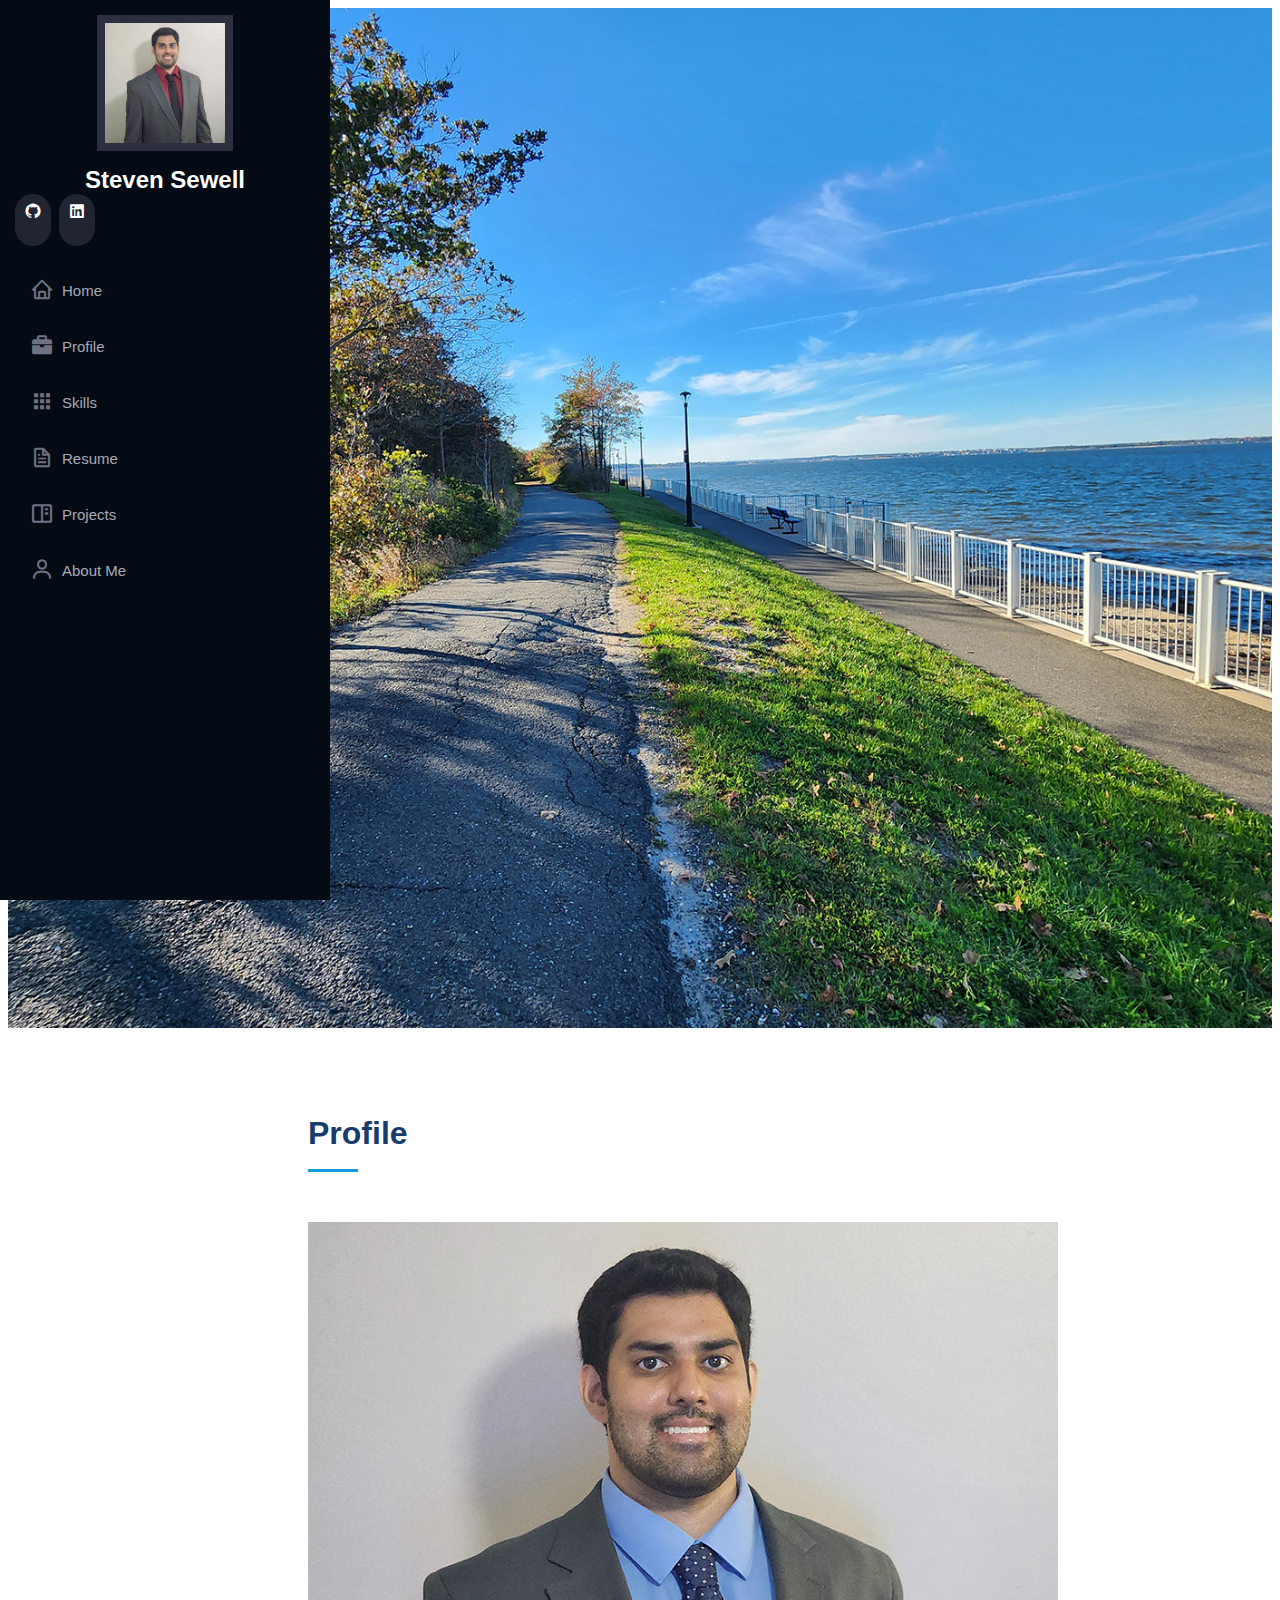
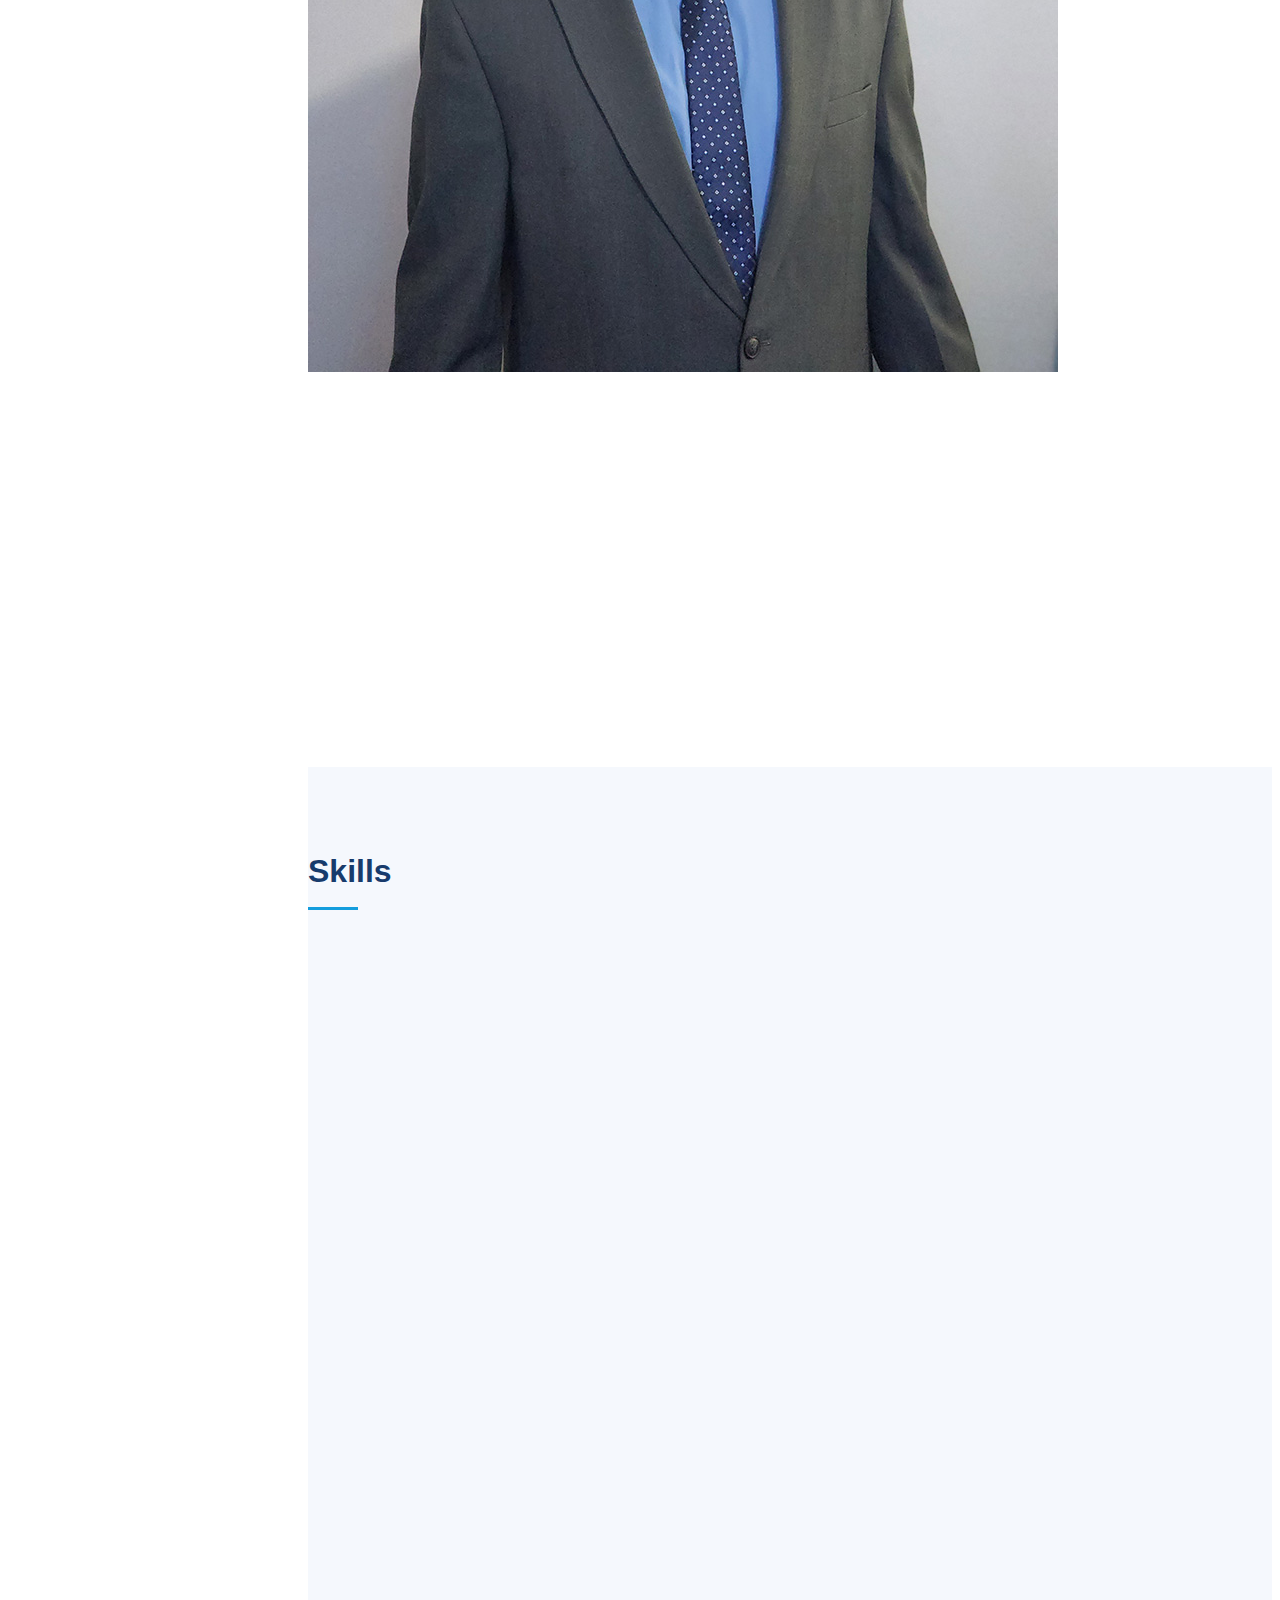
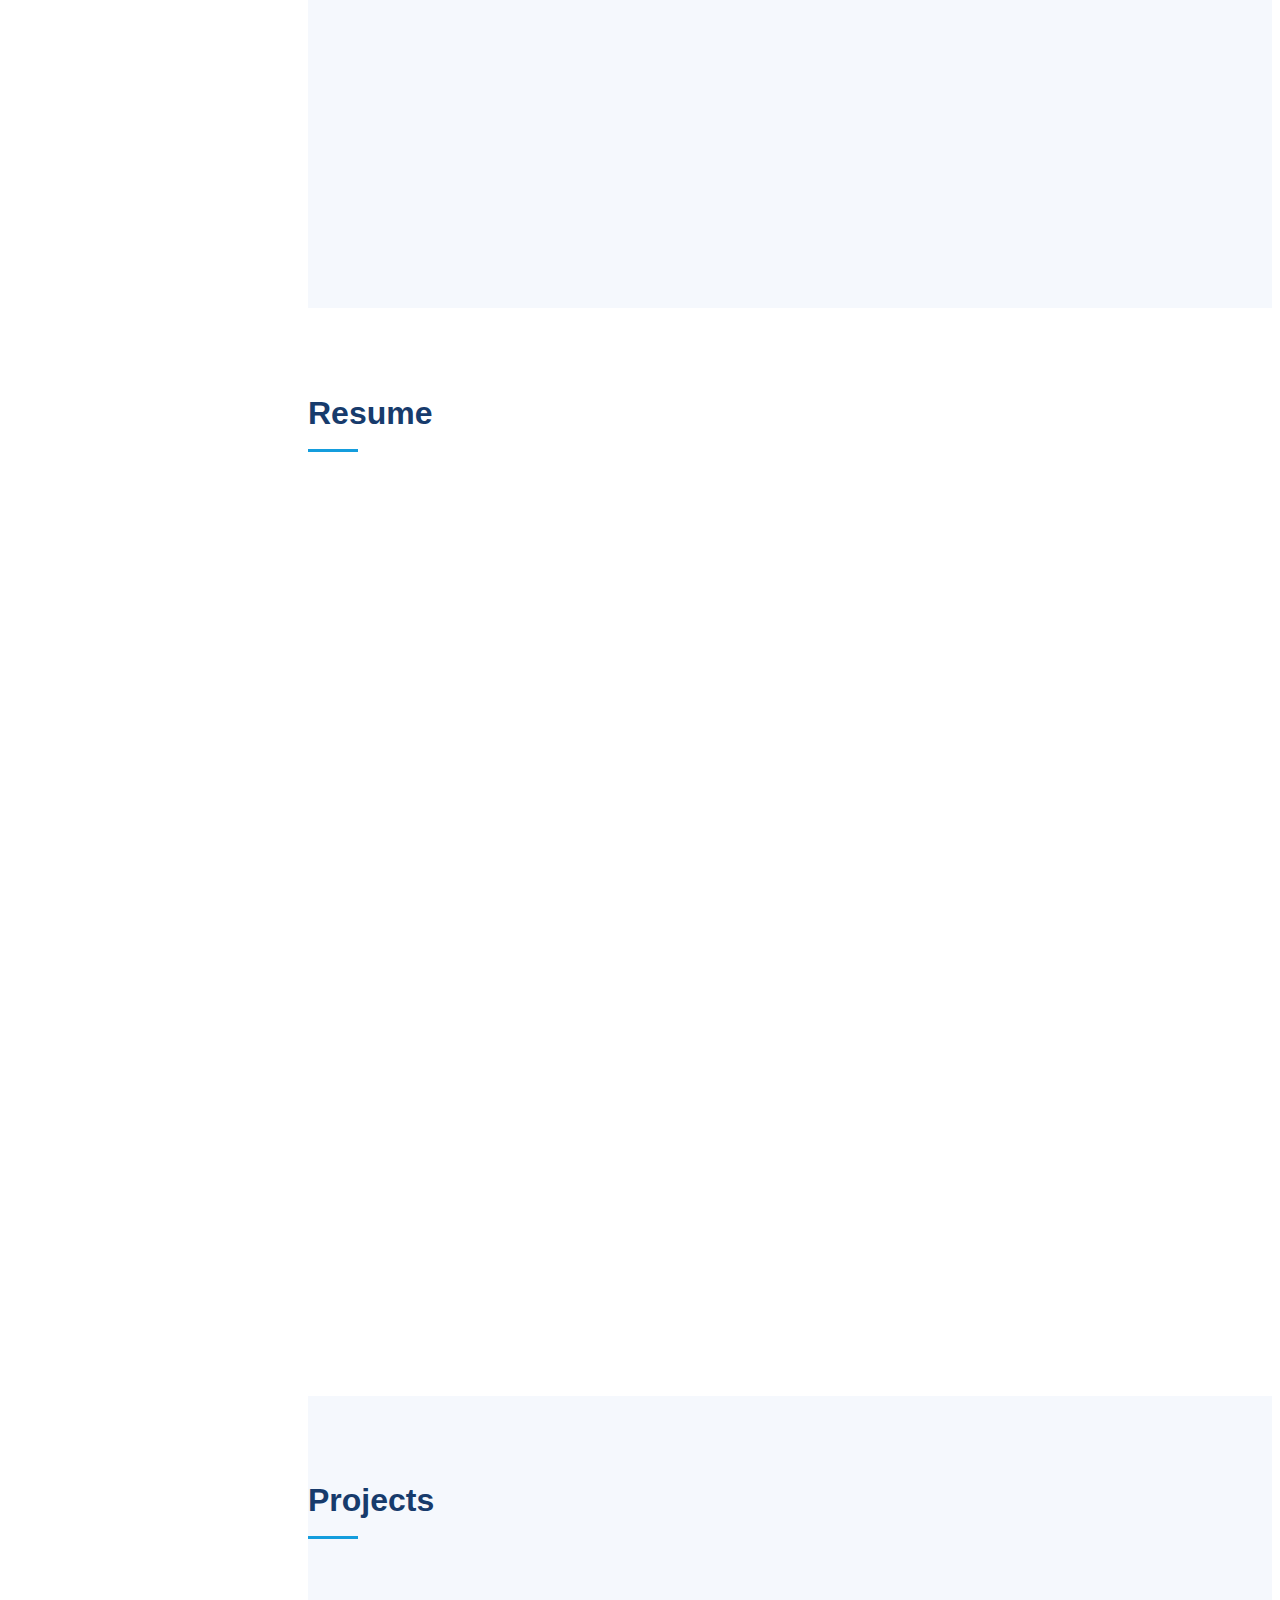
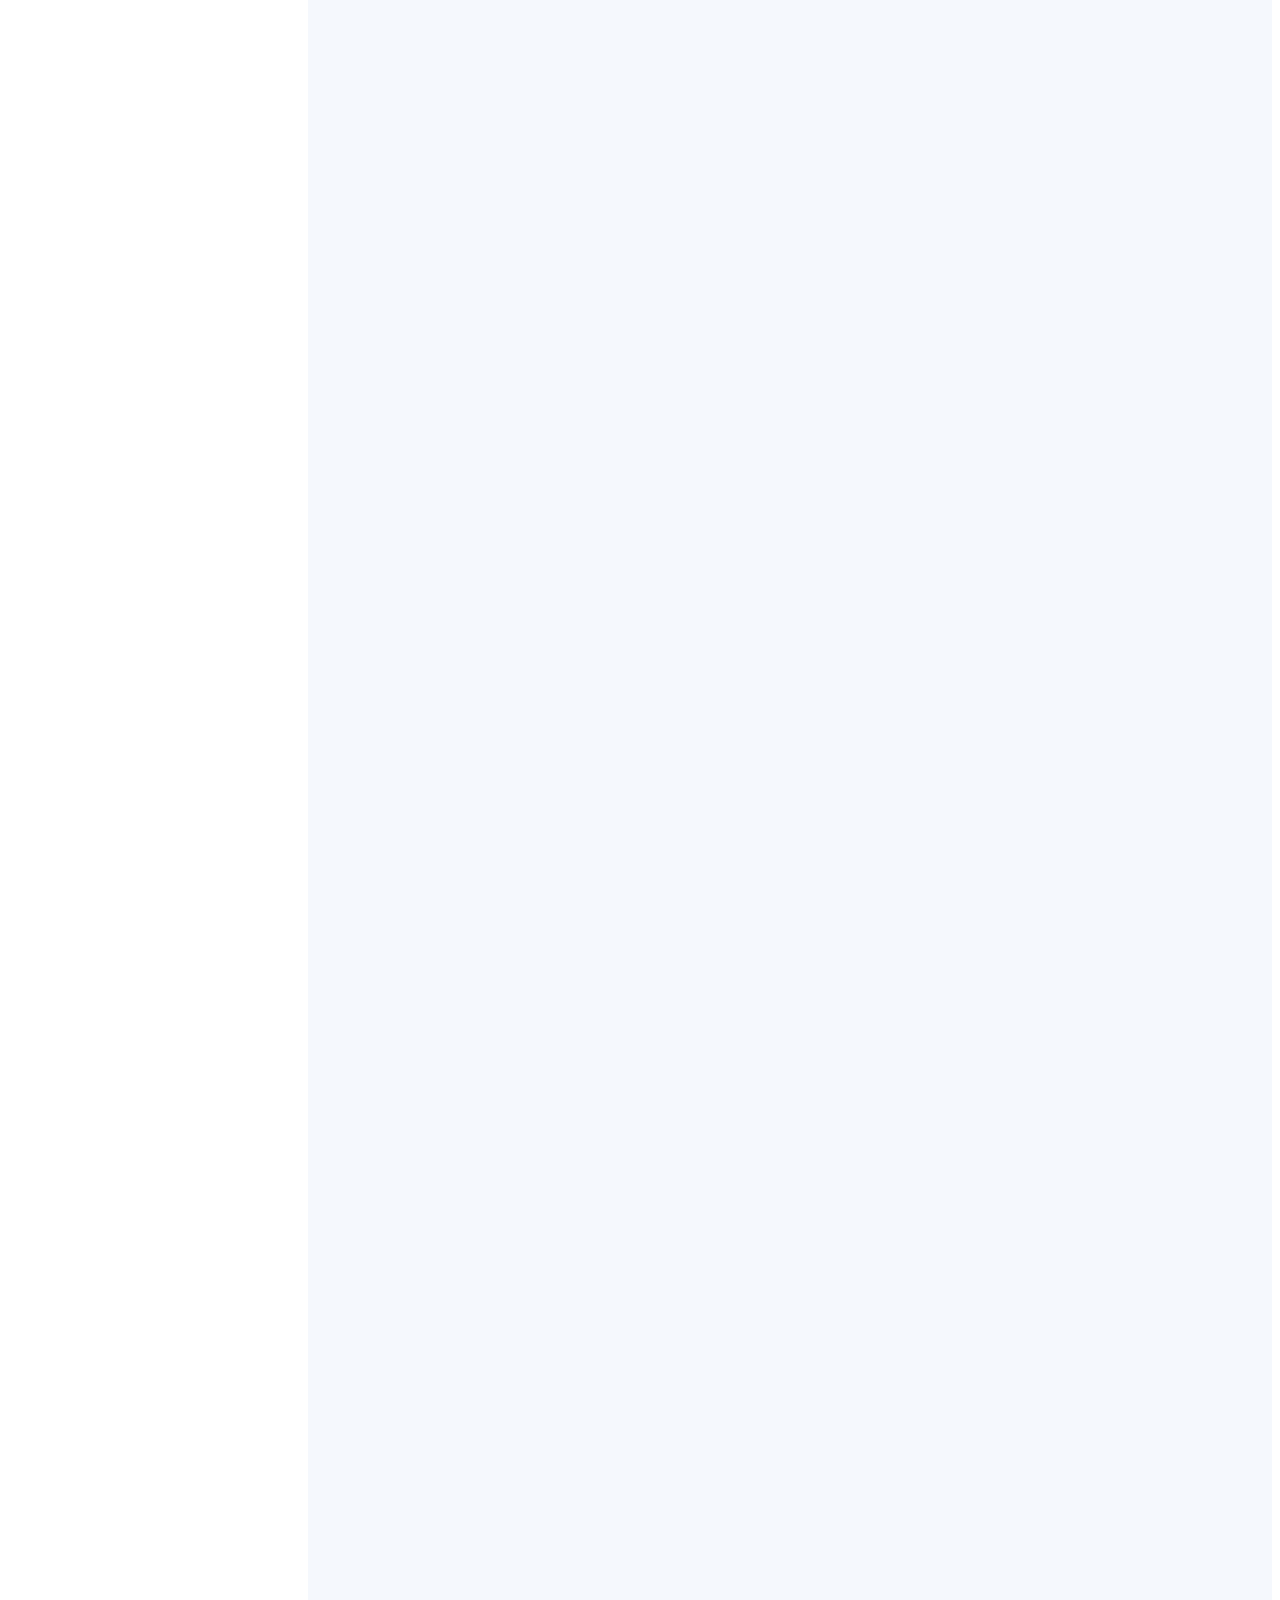
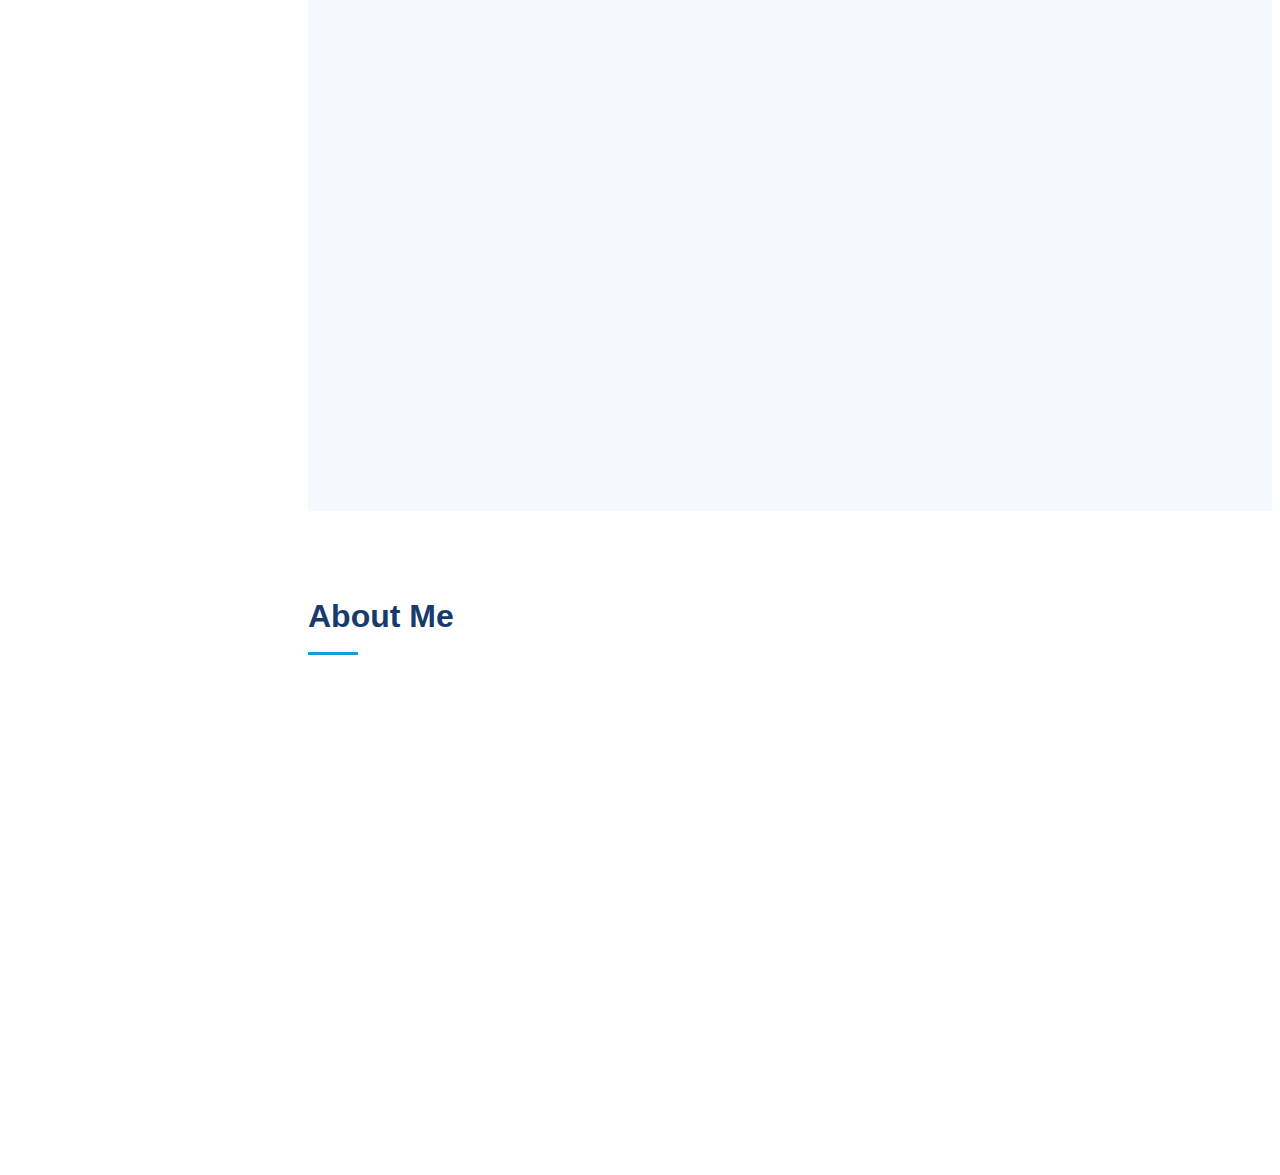
==== index.html @ d88d8d21 "Updated skills" ====
<!DOCTYPE html>
<html lang="en">

<head>
  <meta charset="UTF-8">
  <meta http-equiv="X-UA-Compatible" content="IE=edge">
  <meta name="viewport" content="width=device-width, initial-scale=1.0">
  <meta name="description"
    content="Highly motivated and detail-oriented software developer with a passion for crafting user-friendly and visually appealing websites and applications.">
  <meta name="author" content="Steven Sewell">

  <title>Steven Sewell: Full Stack Developer</title>

  <link rel="icon" type="image/x-icon" href="assets/img/favicon.png">
  <link href="assets/css/style.css" rel="stylesheet">
  <link href="https://cdn.jsdelivr.net/npm/bootstrap@5.3.2/dist/css/bootstrap.min.css" rel="stylesheet"
    integrity="sha384-T3c6CoIi6uLrA9TneNEoa7RxnatzjcDSCmG1MXxSR1GAsXEV/Dwwykc2MPK8M2HN" crossorigin="anonymous">
  <link href='https://unpkg.com/boxicons@2.1.4/css/boxicons.min.css' rel='stylesheet'>
  <link rel="stylesheet" href="https://unpkg.com/aos@next/dist/aos.css" />
</head>

<body>
  <header id="header" class="mobile-hide-header">
    <div class="d-flex flex-column">
      <div class="profile">
        <img src="assets/img/profile-img.jpg" alt="Steven Sewell" class="img-fluid rounded-circle">
        <h1 class="text-light"><a href="index.html">Steven Sewell</a></h1>
        <div class="social-links mt-3 text-center">
          <a href="https://github.com/stevenrsewell" target="_blank" class="github"><i class='bx bxl-github'></i></a>
          <a href="http://linkedin.com/in/stevenrsewell/" target="_blank" class="linkedin"><i
              class='bx bxl-linkedin-square'></i></a>
        </div>
      </div>

      <!---Navigation Bar-->
      <nav class="nav-menu">
        <ul>
          <li><a href="#"><i class="bx bx-home"></i><span>Home</span></a></li>
          <li><a href="#profile"><i class="bx bxs-briefcase"></i><span>Profile</span></a></li>
          <li><a href="#skills"><i class='bx bxs-grid'></i></i><span>Skills</span></a></li>
          <li><a href="#resume"><i class="bx bx-file"></i><span>Resume</span></a></li>
          <li><a href="#projects"><i class="bx bx-book-content"></i><span>Projects</span></a></li>
          <li><a href="#about"><i class="bx bx-user"></i><span>About Me</span></a></li>
        </ul>
      </nav>
    </div>
  </header>

  <!-- ======= Hero Section ======= -->
  <section id="hero" class="d-flex flex-column justify-content-center align-items-center">
    <div class="hero-container">
    </div>
  </section>
  <!-- End Hero -->

  <main id="main">

    <!-- ======= Profile Section ======= -->
    <section id="profile" class="profile">
      <div class="container">
        <div class="section-title">
          <h2>Profile</h2>
        </div>
        <div class="row">
          <div class="col-lg-4">
            <img src="assets/img/profile-img-3.jpg" class="img-fluid" alt="Steven Sewell">
          </div>
          <div class="col-lg-8 pt-4 pt-lg-0 content" data-aos="fade-up" data-aos-once="true">
            <h3>Full Stack Developer, UI/UX Designer</h3> <br>
            <div class="row">
              <div class="col-lg-6">
                <ul>
                  <li><strong>Location:</strong> New York City Metro Area</li>
                  <li><strong>Age:</strong> 30</li>
                </ul>
              </div>
              <div class="col-lg-6">
                <ul>
                  <li><strong>Website:</strong> <a href="http://stevensewell.com">stevensewell.com</a></li>
                  <li><strong>Contact:</strong> <a href="mailto:stevenrsewell@outlook.com">stevenrsewell@outlook.com</a>
                  </li>
                </ul>
              </div>
            </div>
            <p>Software Engineer with an emphasis on front-end design and user interface. Experienced with website and
              mobile application development, business formation, document management, digital editing, and
              photography.</p>
            <p>Available for freelance work, contract positions, and full time employment.</p>
          </div>
        </div>
      </div>
    </section>
    <!-- End Profile Section -->

    <!-- ======= Skills Section ======= -->
    <section id="skills" class="skills section-bg">
      <div class="container">
        <div class="section-title">
          <h2>Skills</h2>
          <div class="container text-center" data-aos="zoom-in" data-aos-once="true">
            <div class="row">
              <div class="col-md-6 col-lg-3">
                <i class='bx bxl-html5'></i> <span class="hover-effect">HTML</span><br><br>
                <i class='bx bxl-react'></i> <span class="hover-effect">React.js</span><br><br>
                <i class='bx bxl-microsoft'></i> <span class="hover-effect">Microsoft Office</span><br><br>
                <i class='bx bxl-github'></i> <span class="hover-effect">Version Control</span><br><br>
                <i class='bx bxs-universal-access'></i> <span class="hover-effect">Web Accessibility</span><br><br>
                <i class='bx bxl-mongodb'></i> <span class="hover-effect">MongoDB</span><br><br>
              </div>
              <div class="col-md-6 col-lg-3">
                <i class='bx bxl-css3'></i> <span class="hover-effect">CSS</span><br><br>
                <i class='bx bxl-angular'></i> <span class="hover-effect">Angular</span><br><br>
                <i class='bx bxl-adobe'></i> <span class="hover-effect">Adobe Creative Cloud</span><br><br>
                <i class='bx bxs-devices'></i> <span class="hover-effect">Responsive Design</span><br><br>
                <i class='bx bxl-dev-to'></i> <span class="hover-effect">Browser Dev Tools</span><br><br>
                <i class='bx bx-data'></i> <span class="hover-effect">MySQL</span><br><br>
              </div>
              <div class="col-md-6 col-lg-3">
                <i class='bx bxl-javascript'></i> <span class="hover-effect">Javascript</span><br><br>
                <i class='bx bxl-vuejs'></i> <span class="hover-effect">Vue.js</span><br><br>
                <i class='bx bx-desktop'></i> <span class="hover-effect">Chat GPT and AI</span><br><br>
                <i class='bx bx-tachometer'></i> <span class="hover-effect">Performance Optimization</span><br><br>
                <i class='bx bxl-chrome'></i> <span class="hover-effect">Browser Compatibility</span><br><br>
                <i class='bx bx-bug'></i> <span class="hover-effect">Testing and Debugging</span><br><br>
              </div>
              <div class="col-md-6 col-lg-3">
                <i class='bx bxl-bootstrap'></i> <span class="hover-effect">Bootstrap</span><br><br>
                <i class='bx bxl-figma'></i> <span class="hover-effect">Figma</span><br><br>
                <i class='bx bxl-wordpress'></i> <span class="hover-effect">Wordpress</span><br><br>
                <i class='bx bx-mobile-alt'></i> <span class="hover-effect">UI/UX Principles</span><br><br>
                <i class='bx bx-cog'></i> <span class="hover-effect">RESTful APIs</span><br><br>
                <i class='bx bxl-google-cloud'></i> <span class="hover-effect">Cloud Platforms</span><br><br>
              </div>
            </div>
          </div>
        </div>
      </div>
    </section>
    <!-- End Skills Section -->

    <!-- ======= Resume Section ======= -->
    <section id="resume" class="resume">
      <div class="container">
        <div class="section-title">
          <h2>Resume</h2>
        </div>
        <div class="row">
          <div class="col-lg-6" data-aos="fade-right">
            <h3 class="resume-title">Education</h3>
            <div class="resume-item">
              <h4>Certificate, Full Stack Web Development</h4>
              <h5>2020</h5>
              <p><em>University of Texas Center for Professional Education, Austin TX</em></p>
              <ul>
                <li>Coding bootcamp focused on end-to-end web and application development</li>
              </ul>
            </div>
            <div class="resume-item">
              <h4>Bachelor of Science, Health Science</h4>
              <h5>2014</h5>
              <p><em>University of South Florida, Tampa FL</em></p>
              <ul>
                <li>Concentrations in Public Health and Healthcare Administration</li>
              </ul>
            </div>
          </div>
          <div class="col-lg-6" data-aos="fade-left">
            <h3 class="resume-title">Work Experience</h3>
            <div class="resume-item">
              <h4>Document Specialist</h4>
              <h5>Sept 2020 - May 2022</h5>
              <p><em>Remote, Austin TX </em></p>
              <ul>
                <li>Efficiently filed new LLCs, Corporations, and Non-Profit organizations for customers by navigating
                  various Secretary of State websites</li>
                <li>Filed and processed legal documents for customers including Annual Reports, Amendments, Conversions,
                  and Dissolutions</li>
                <li>Effectively communicated with customers to address inquiries and provide status updates using
                  Salesforce</li>
                <li>Utilized strong attention to detail to accurately process documentation and reduce errors</li>
              </ul>
            </div>
          </div>
        </div>
      </div>
    </section><!-- End Resume Section -->

    <!-- ======= Projects Section ======= -->
    <section id="projects" class="projects section-bg">
      <div class="container">
        <div class="section-title">
          <h2>Projects</h2>
        </div>
        <!--Begin Grid Cards-->
        <div class="row row-cols-1 row-cols-md-3 g-4" data-aos="fade-up">
          <div class="col">
            <div class="card h-100">
              <img src="assets/img/crowned-one-photography.png" class="card-img-top" alt="...">
              <h5 class="card-header">Crowned One Photography</h5>
              <div class="card-body">
                <p class="card-text">A photography portfolio website featuring images all captured and edited by me.
                  GLightbox is used to display the image gallery.</p>
              </div>
              <div class="card-footer">
                <small class="text-body-secondary"><a
                    href="http://photography.stevensewell.com">photography.stevensewell.com</a></small>
              </div>
            </div>
          </div>
          <div class="col">
            <div class="card h-100">
              <img src="assets/img/gelatomg.png" class="card-img-top" alt="...">
              <h5 class="card-header">GELATO-M-G!</h5>
              <div class="card-body">
                <p class="card-text">A single-page bootstrap website which allows the user to choose two flavors of
                  Gelato, and will generate a description of how well the flavors taste together.</p>
              </div>
              <div class="card-footer">
                <small class="text-body-secondary"><a
                    href="https://gelatomg.stevensewell.com/">gelatomg.stevensewell.com</a></small>
              </div>
            </div>
          </div>
          <div class="col">
            <div class="card h-100">
              <img src="assets/img/thunder-bolt-report.png" class="card-img-top" alt="...">
              <h5 class="card-header">Thunder Bolt Report</h5>
              <div class="card-body">
                <p class="card-text">A WordPress sports blog website featuring posts categorized as news,
                  game recaps, and editorials for the Tampa Bay Lightning NHL team.</p>
              </div>
              <div class="card-footer">
                <small class="text-body-secondary"><a
                    href="https://lightningstrikesgames.sport.blog/">lightningstrikesgames.sport.blog</a>
                </small>
              </div>
            </div>
          </div>
        </div>
        <!--End Grid Cards-->
      </div>
    </section>
    <!-- End Projects Section -->

    <!-- ======= About Section ======= -->
    <section id="about" class="about">
      <div class="container">
        <div class="section-title">
          <h2>About Me</h2>
        </div>
        <div class="about-content" data-aos="zoom-in" data-aos-once="true">
          <p>My name is Steven Robert Sewell. I was born and grew up in Keyport New Jersey,
            part of the New York City Metropolitan area. I went to elementary and middle school in Aberdeen Township,
            and attended Saint John Vianney High School in Holmdel.</p>
          <p>After graduating high school I moved to Tampa, Florida to attend the
            University of South Florida. I took classes at both USF's Tampa and Saint Petersburg campuses, and majored
            in Health Sciences. During this time I also worked as a youth sports coach and referee for i9
            Sports. While living in Tampa, my favorite activities were going to the beach, going to Busch Gardens, and
            watching Tampa Bay Lightning hockey games at Amalie Arena.</p>
          <p>Following the completion of my bachelor's degree I moved to Austin Texas and started
            working in the health and fitness industry. I earneded certifications as a personal trainer from the
            National Academy of Sports Medicine, and as a CrossFit Level-1 Trainer. I worked in settings including a
            fitness facility, physical therapy clinic, and a wellness resort, focusing on nutritional consulting
            and exercise training. I spent much of my free time hiking and kayaking in the Austin area, and enjoying the
            live music scene and diverse foods in the city. </p>
          <p>In 2020 I completed a Full Stack Developer coding bootcamp at the University of
            Texas. Later that year I started working at LegalZoom, where I gained experience in business formation,
            compliance, and entrepreneurship. At the end of 2021 I moved back to my hometown of
            Keyport NJ, and in the time since have launched several personal projects including forming a family
            consulting business, creating a recreational photography brand, starting a sports blog, and forming a
            YouTube gaming channel.</p>
          <p>Some of my activities and interests including landscape and aerial photography, aviation, attending live
            NFL, MLB, NHL, WWE, and AEW events in the New York City area, and visiting
            waterfront parks with my dog Kuma.</p>
        </div>
      </div>
    </section>
    <!-- End About Section -->

  </main><!-- End #main -->

  <script src="https://cdn.jsdelivr.net/npm/bootstrap@5.3.2/dist/js/bootstrap.bundle.min.js"
    integrity="sha384-C6RzsynM9kWDrMNeT87bh95OGNyZPhcTNXj1NW7RuBCsyN/o0jlpcV8Qyq46cDfL"
    crossorigin="anonymous"></script>
  <script src="https://unpkg.com/aos@next/dist/aos.js"></script>
  <script>
    AOS.init();
  </script>

</body>

</html>
---- assets/css/style.css ----
body {
  font-family: "Open Sans", sans-serif;
  color: #272829;
}

a {
  color: #149ddd;
}

a:hover {
  color: #37b3ed;
  text-decoration: none;
}

h1,
h2,
h3,
h4,
h5,
h6 {
  font-family: "Raleway", sans-serif;
}


#header {
  position: fixed;
  top: 0;
  left: 0;
  bottom: 0;
  width: 300px;
  transition: all ease-in-out 0.5s;
  z-index: 9997;
  transition: all 0.5s;
  padding: 0 15px;
  background: #040b14;
  overflow-y: auto;
}

#header .profile img {
  margin: 15px auto;
  display: block;
  width: 120px;
  border: 8px solid #2c2f3f;
}

#header .profile h1 {
  font-size: 24px;
  margin: 0;
  padding: 0;
  font-weight: 600;
  -moz-text-align-last: center;
  text-align-last: center;
  font-family: "Poppins", sans-serif;
}

#header .profile .social-links a {
  font-size: 18px;
  display: inline-block;
  background: #212431;
  color: #fff;
  line-height: 1;
  padding: 8px 0;
  margin-right: 4px;
  border-radius: 50px;
  text-align: center;
  width: 36px;
  height: 36px;
  transition: 0.3s;
}

#header .profile .social-links a:hover {
  background: #149ddd;
  color: #fff;
  text-decoration: none;
}

#header .profile h1 a,
#header .profile h1 a:hover {
  color: #fff;
  text-decoration: none;
}

#main {
  margin-left: 300px;
}


.nav-menu {
  padding-top: 20px;
}

.nav-menu * {
  margin: 0;
  padding: 0;
  list-style: none;
}

.nav-menu>ul>li {
  position: relative;
  white-space: nowrap;
}

.nav-menu a {
  display: flex;
  align-items: center;
  color: #a8a9b4;
  padding: 12px 15px;
  margin-bottom: 8px;
  transition: 0.3s;
  font-size: 15px;
  text-decoration: none;
}

.nav-menu a i {
  font-size: 24px;
  padding-right: 8px;
  color: #6f7180;
}

.nav-menu a:hover,
.nav-menu .active>a,
.nav-menu li:hover>a {
  text-decoration: none;
  color: #fff;
}

.nav-menu a:hover i,
.nav-menu .active>a i,
.nav-menu li:hover>a i {
  color: #149ddd;
}

/*--------------------------------------------------------------
# Hero Section
--------------------------------------------------------------*/
#hero {
  width: 100%;
  height: 100vh;
  background: url("../img/header-bg.jpg") top center;
  background-size: cover;
}

#hero h1 {
  margin: 0 0 200px 0;
  font-size: 64px;
  font-weight: 700;
  line-height: 56px;
  color: #fff;
}

/*--------------------------------------------------------------
# Sections General
--------------------------------------------------------------*/
section {
  padding: 60px 0;
  overflow: hidden;
}

.section-bg {
  background: #f5f8fd;
}

.section-title {
  padding-bottom: 30px;
}

.section-title h2 {
  font-size: 32px;
  font-weight: bold;
  margin-bottom: 20px;
  padding-bottom: 20px;
  position: relative;
  color: #173b6c;
}

.section-title h2::after {
  content: '';
  position: absolute;
  display: block;
  width: 50px;
  height: 3px;
  background: #149ddd;
  bottom: 0;
  left: 0;
}

.section-title p {
  margin-bottom: 0;
}

/*--------------------------------------------------------------
# Profile
--------------------------------------------------------------*/
.profile .content h3 {
  font-weight: 700;
  font-size: 26px;
  color: #173b6c;
}

.profile .content ul {
  list-style: none;
  padding: 0;
}

.profile .content ul li {
  padding-bottom: 10px;
}

.profile .content ul i {
  font-size: 20px;
  padding-right: 2px;
  color: #149ddd;
}

.profile .content p:last-child {
  margin-bottom: 0;
}

/*--------------------------------------------------------------
# Skills
--------------------------------------------------------------*/
.hover-effect:hover {
  color: blue;
  cursor: crosshair;
}

/*--------------------------------------------------------------
# Resume
--------------------------------------------------------------*/
.resume .resume-title {
  font-size: 26px;
  font-weight: 700;
  margin-top: 20px;
  margin-bottom: 20px;
  color: #050d18;
}

.resume .resume-item {
  padding: 0 0 20px 20px;
  margin-top: -2px;
  border-left: 2px solid #1f5297;
  position: relative;
}

.resume .resume-item h4 {
  line-height: 18px;
  font-size: 18px;
  font-weight: 600;
  text-transform: uppercase;
  font-family: "Poppins", sans-serif;
  color: #050d18;
  margin-bottom: 10px;
}

.resume .resume-item h5 {
  font-size: 16px;
  background: #e4edf9;
  padding: 5px 15px;
  display: inline-block;
  font-weight: 600;
  margin-bottom: 10px;
}

.resume .resume-item ul {
  padding-left: 20px;
}

.resume .resume-item ul li {
  padding-bottom: 10px;
}

.resume .resume-item:last-child {
  padding-bottom: 0;
}

.resume .resume-item::before {
  content: "";
  position: absolute;
  width: 16px;
  height: 16px;
  border-radius: 50px;
  left: -9px;
  top: 0;
  background: #fff;
  border: 2px solid #1f5297;
}

/*--------------------------------------------------------------
# Projects
--------------------------------------------------------------*/
#projects .card-footer small {
  display: block;
  text-align: center;
}

.card-header {
  text-align: center;
}

/*--------------------------------------------------------------
# About
--------------------------------------------------------------*/
.about-content {
  text-align: center;
}

@media (max-width: 768px) {
  #header.mobile-hide-header {
    display: none;
  }

  #main {
    margin-left: 0;
    /* Reset the margin */
  }
}
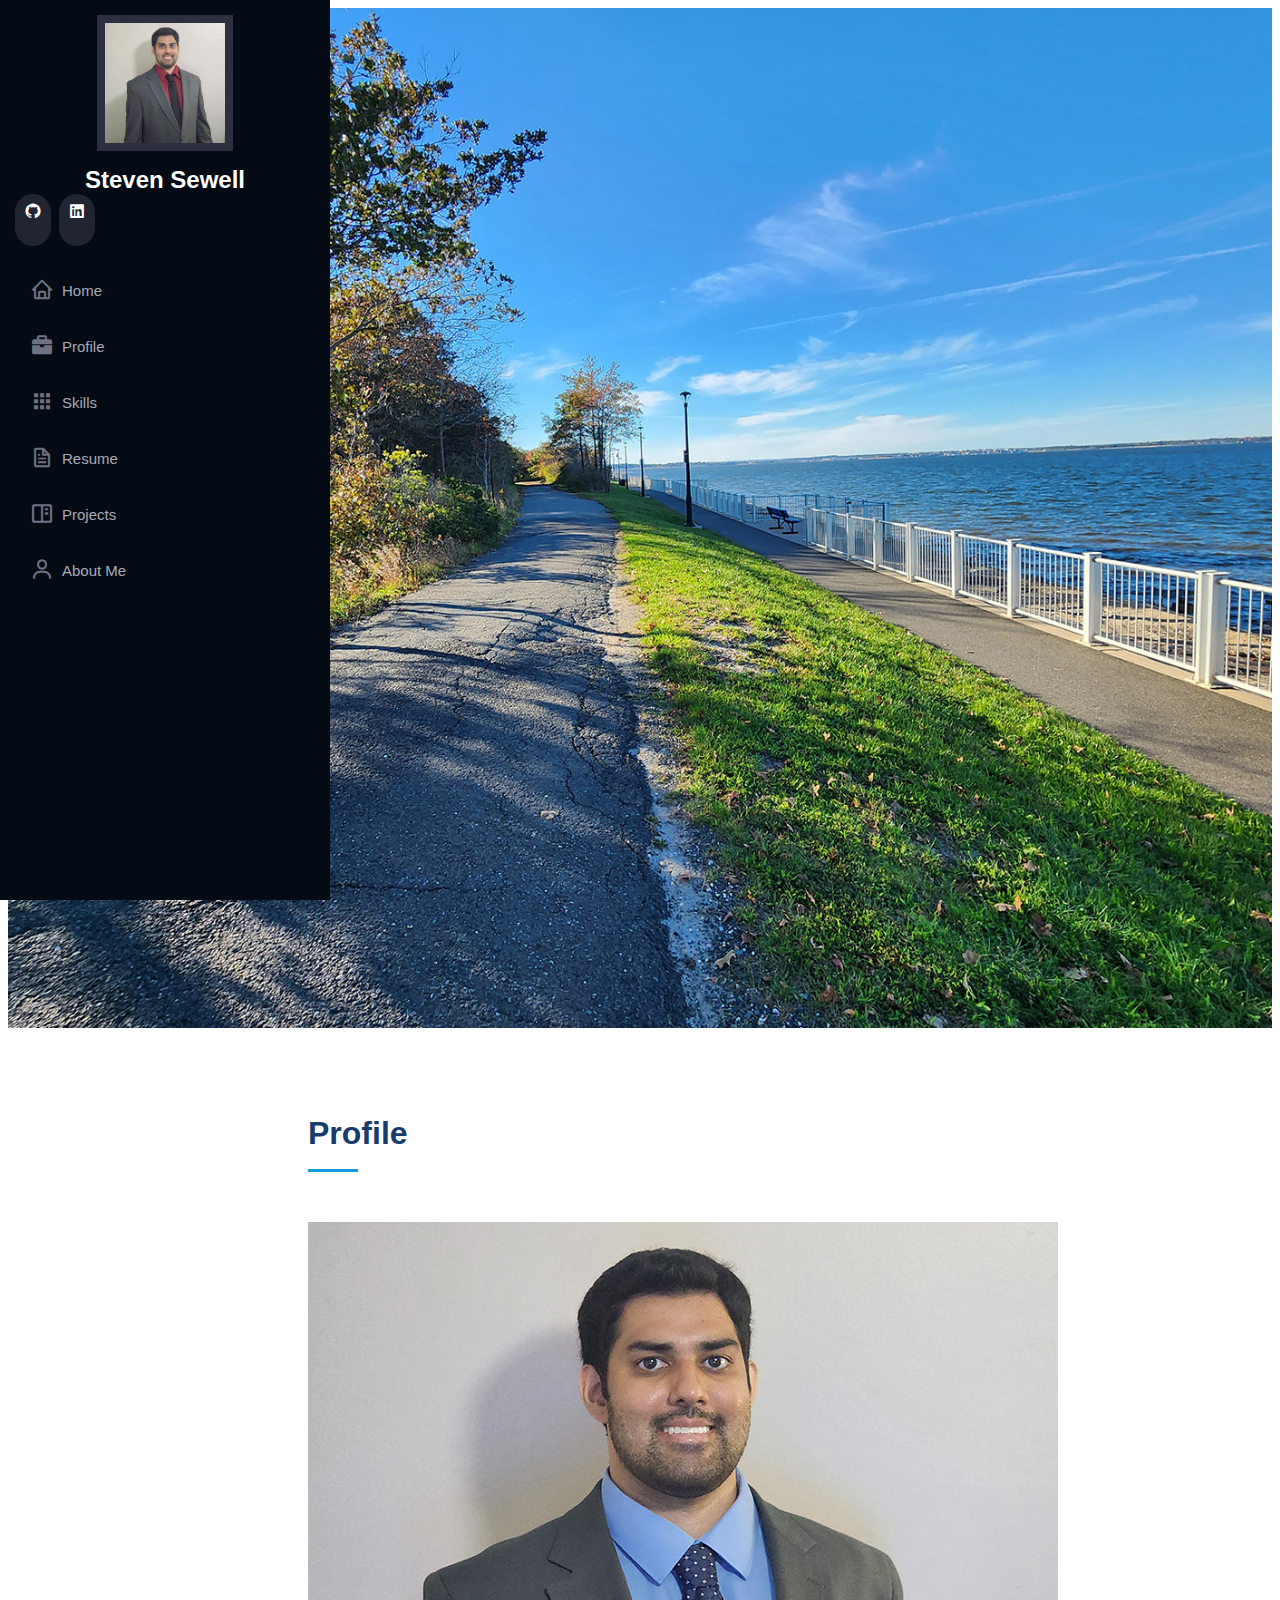
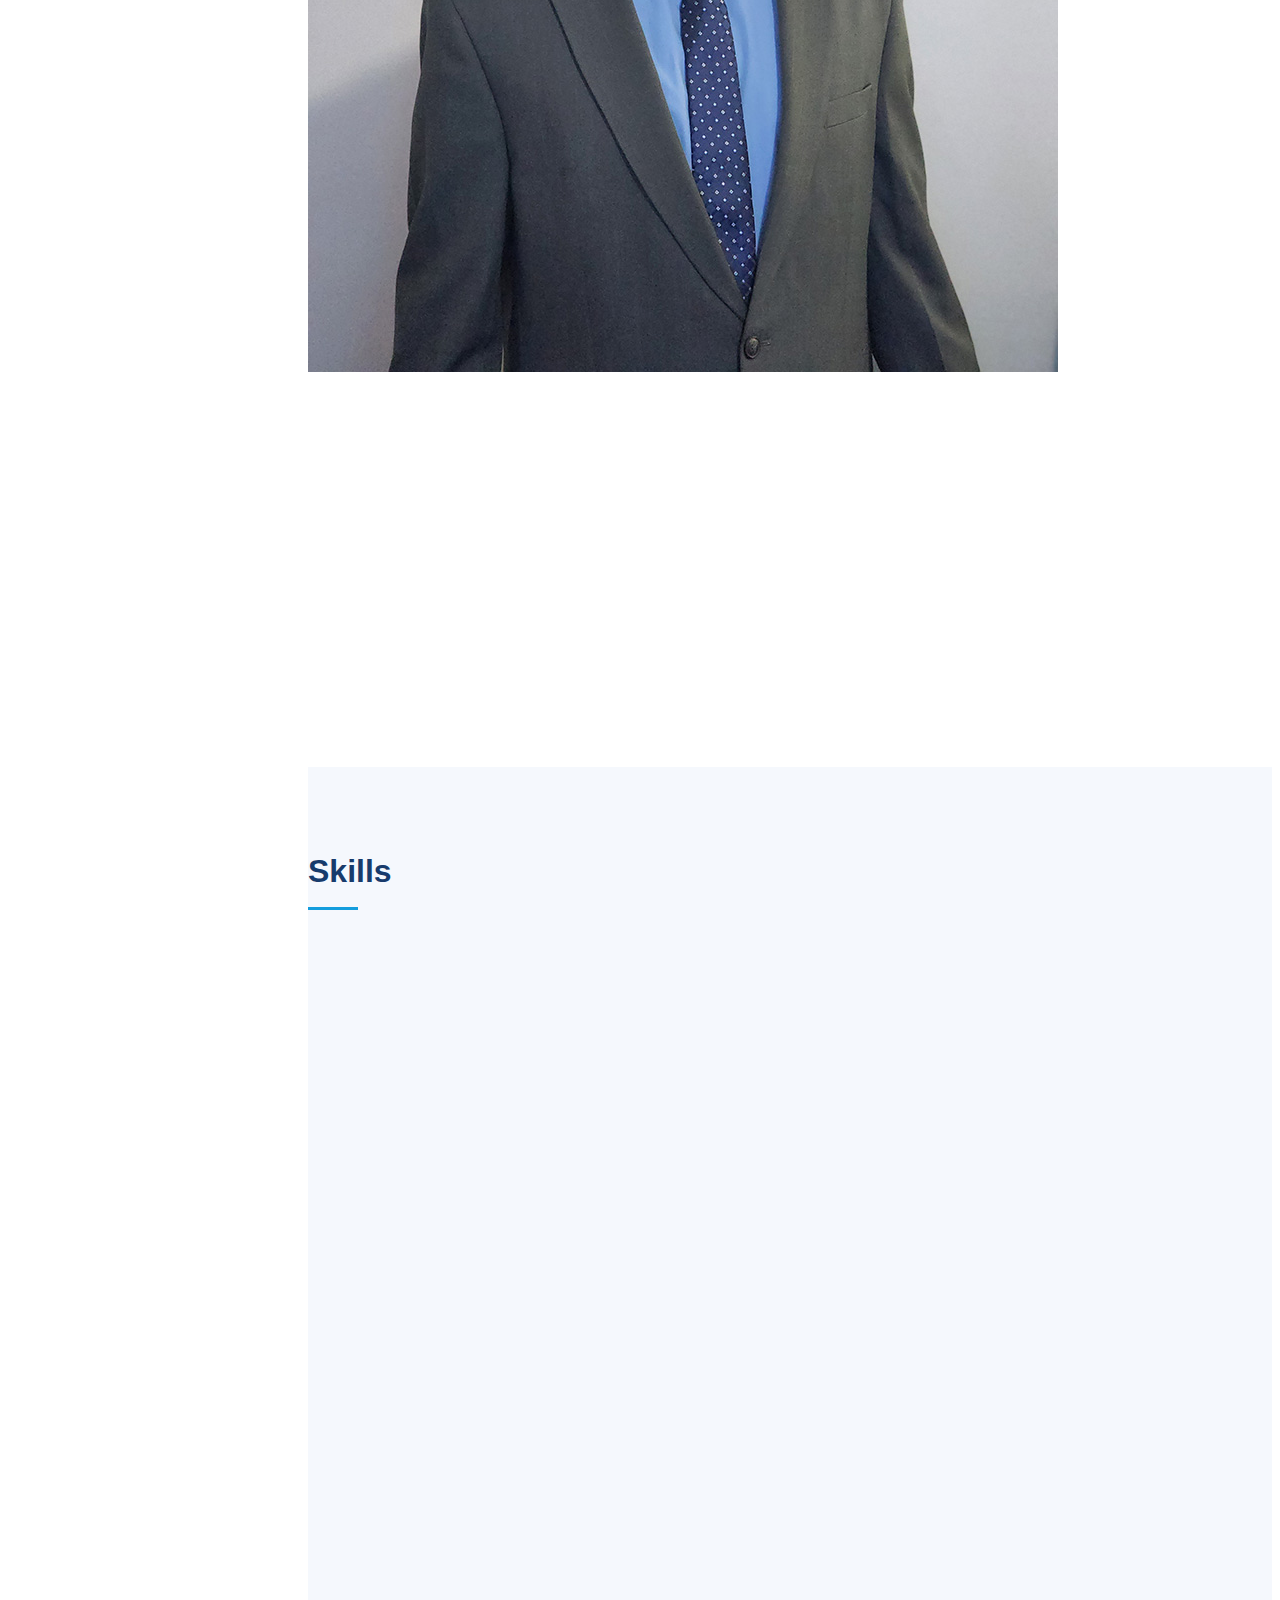
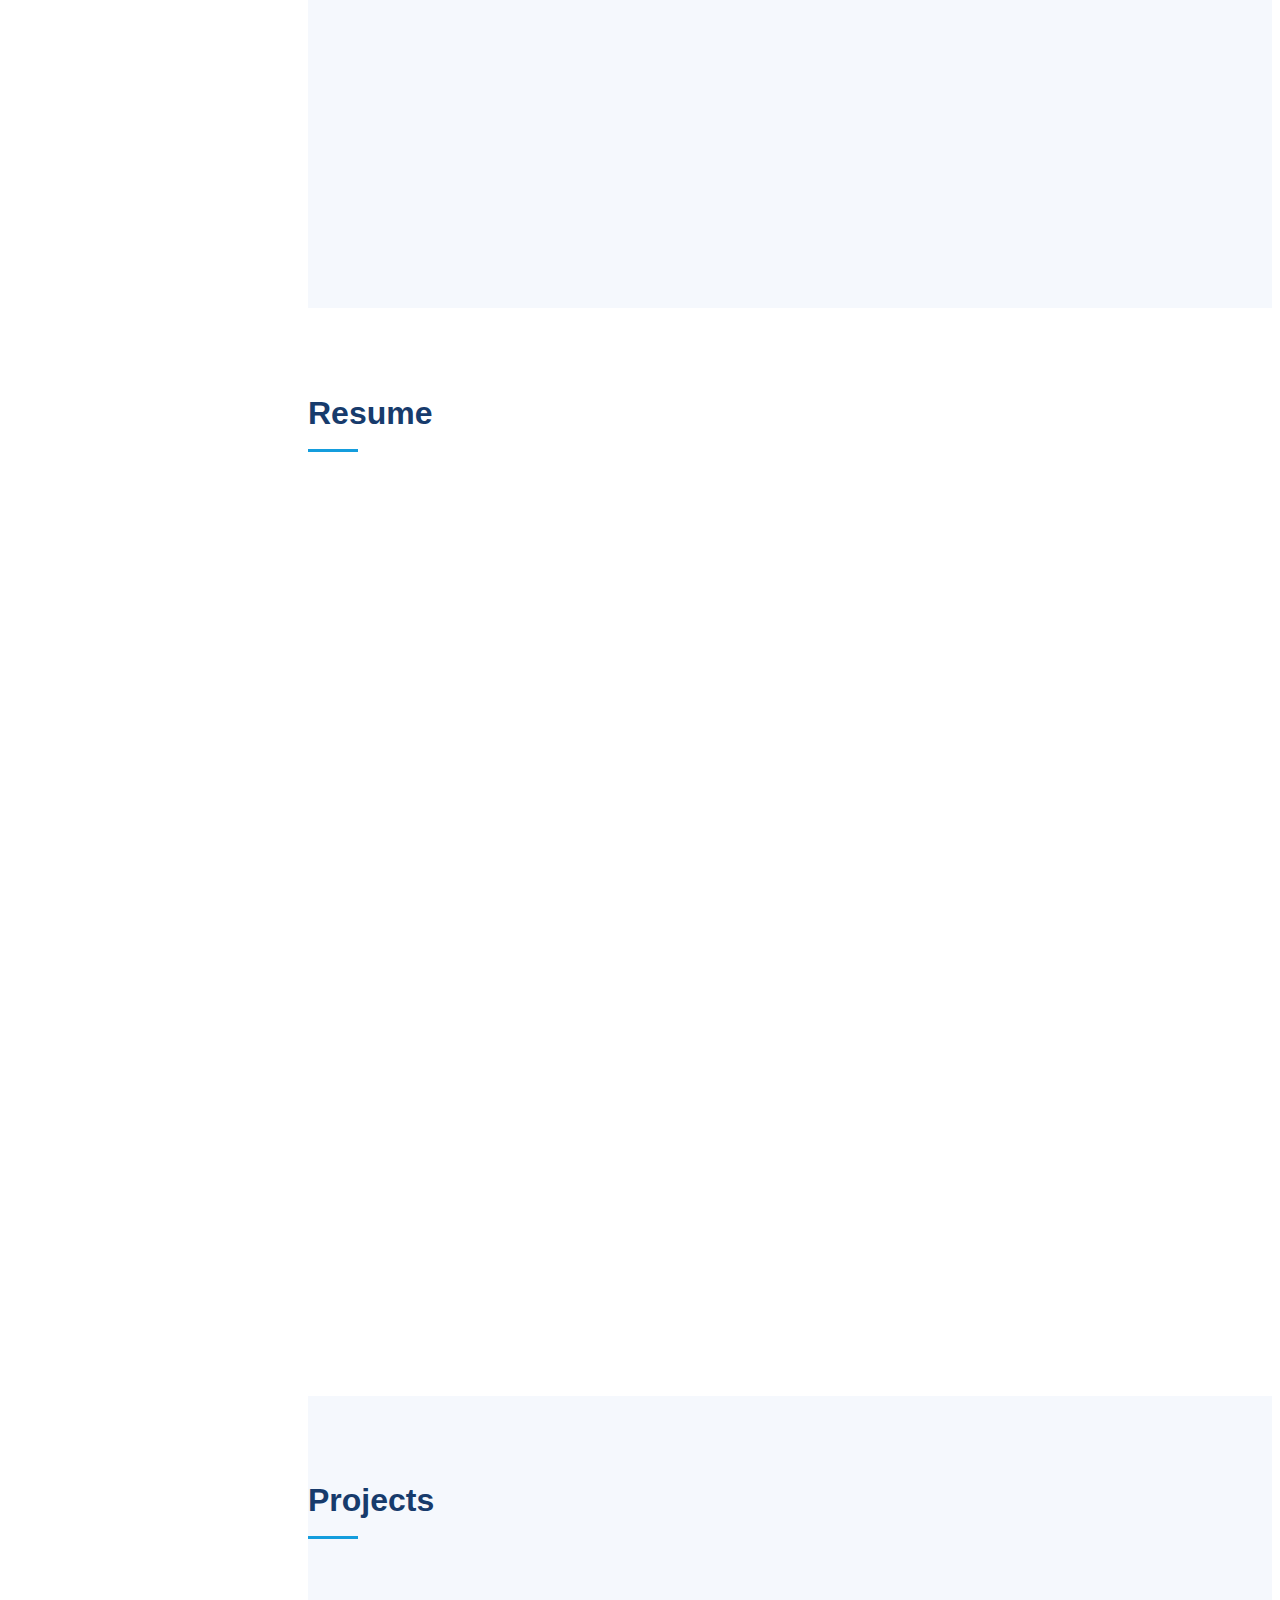
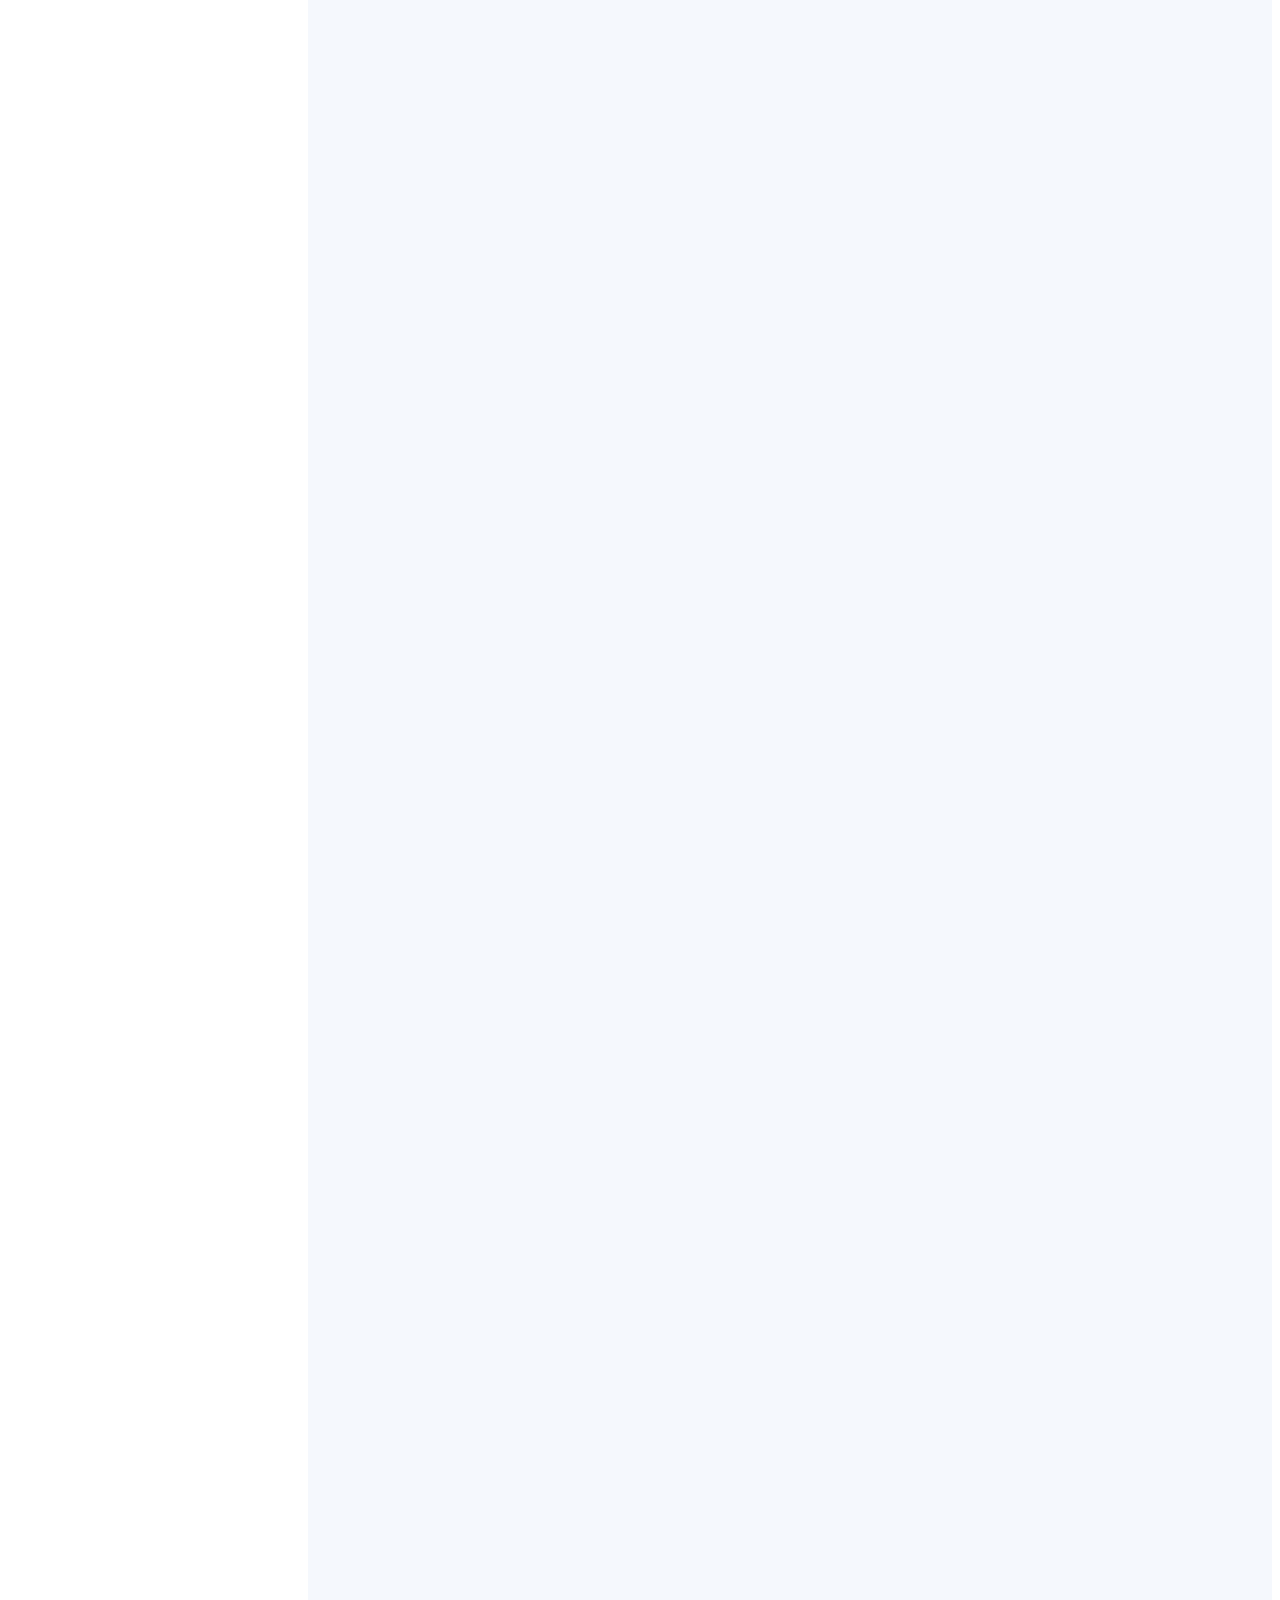
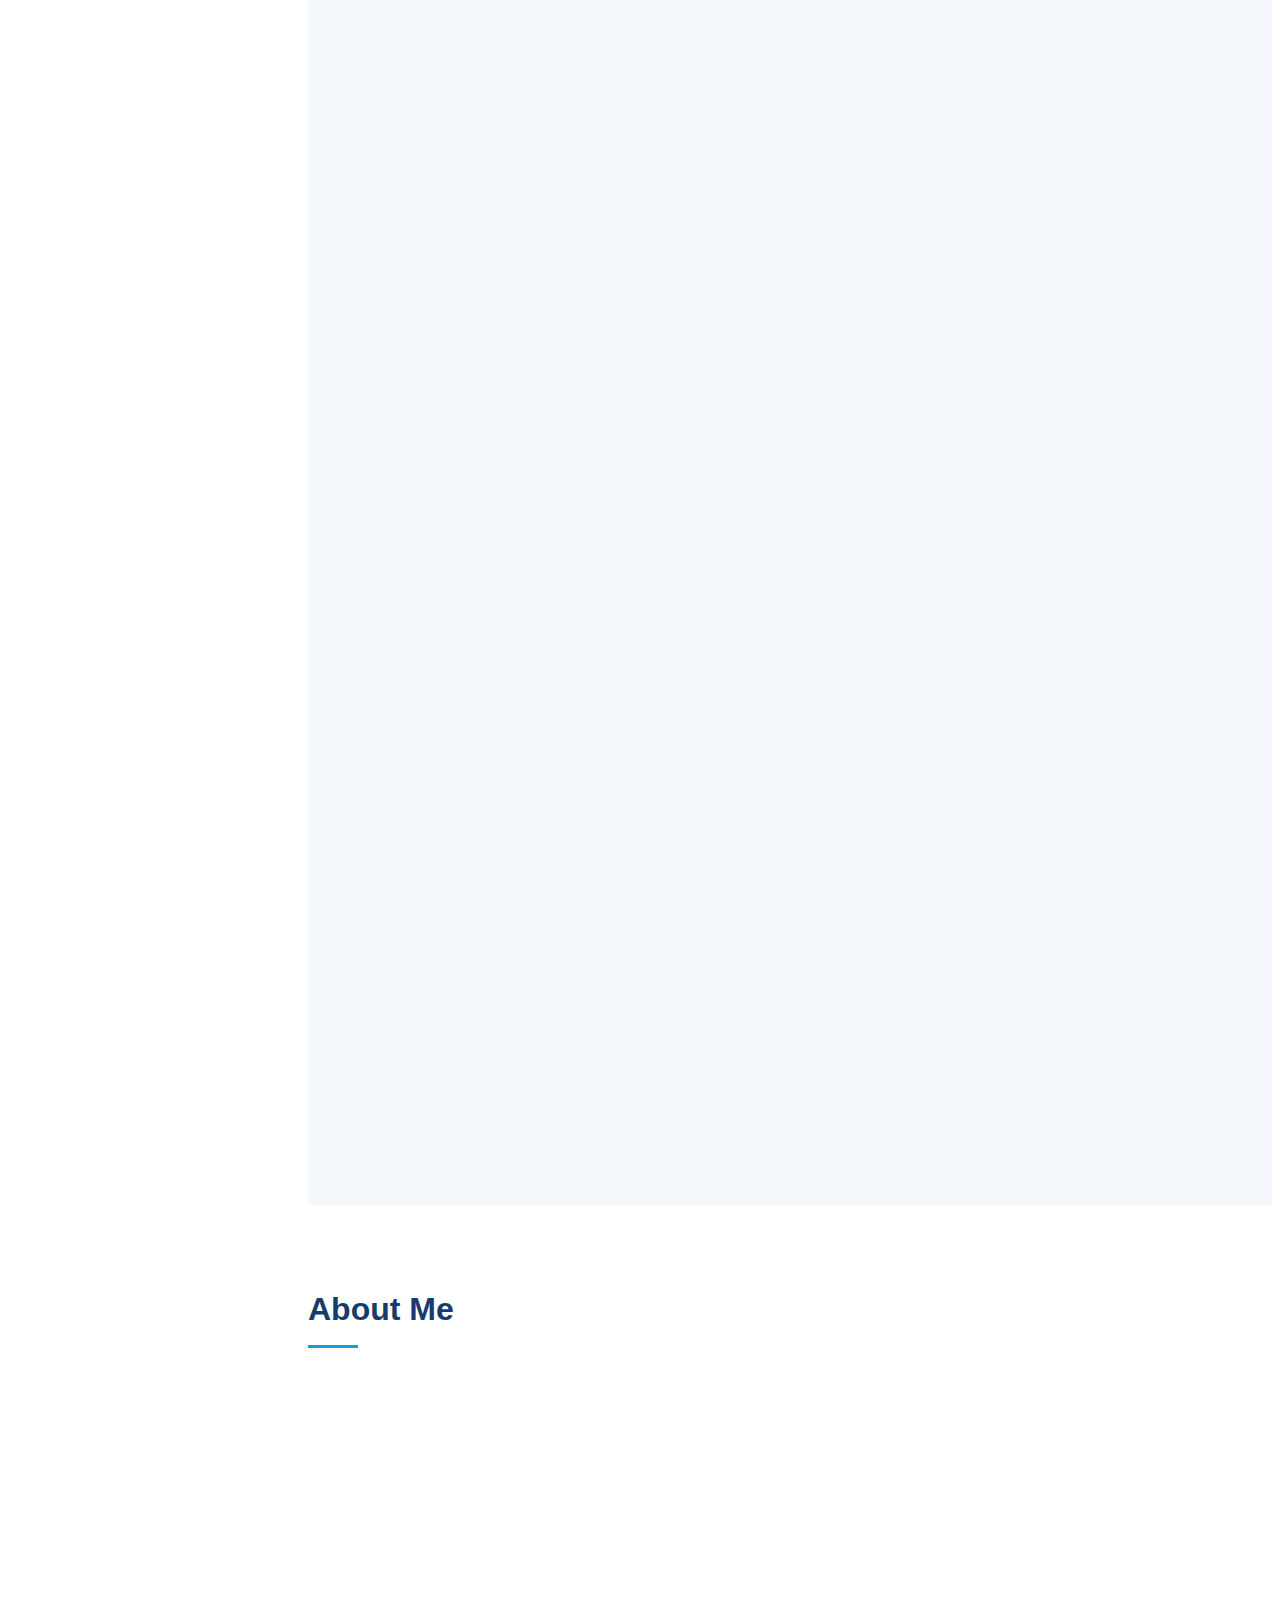
==== commit 7c32fc8a: "Projects" ====
--- a/index.html
+++ b/index.html
@@ -195,7 +195,7 @@
         <div class="row row-cols-1 row-cols-md-3 g-4" data-aos="fade-up">
           <div class="col">
             <div class="card h-100">
-              <img src="assets/img/crowned-one-photography.png" class="card-img-top" alt="...">
+              <img src="assets/img/projects/crowned-one-photography.png" class="card-img-top" alt="...">
               <h5 class="card-header">Crowned One Photography</h5>
               <div class="card-body">
                 <p class="card-text">A photography portfolio website featuring images all captured and edited by me.
@@ -209,8 +209,8 @@
           </div>
           <div class="col">
             <div class="card h-100">
-              <img src="assets/img/gelatomg.png" class="card-img-top" alt="...">
-              <h5 class="card-header">GELATO-M-G!</h5>
+              <img src="assets/img/projects/gelatomg.png" class="card-img-top" alt="...">
+              <h5 class="card-header">GelatO-M-G!</h5>
               <div class="card-body">
                 <p class="card-text">A single-page bootstrap website which allows the user to choose two flavors of
                   Gelato, and will generate a description of how well the flavors taste together.</p>
@@ -223,7 +223,7 @@
           </div>
           <div class="col">
             <div class="card h-100">
-              <img src="assets/img/thunder-bolt-report.png" class="card-img-top" alt="...">
+              <img src="assets/img/projects/thunder-bolt-report.png" class="card-img-top" alt="...">
               <h5 class="card-header">Thunder Bolt Report</h5>
               <div class="card-body">
                 <p class="card-text">A WordPress sports blog website featuring posts categorized as news,
@@ -233,6 +233,20 @@
                 <small class="text-body-secondary"><a
                     href="https://lightningstrikesgames.sport.blog/">lightningstrikesgames.sport.blog</a>
                 </small>
+              </div>
+            </div>
+          </div>
+          <div class="col">
+            <div class="card h-100">
+              <img src="assets/img/projects/c-u-in-health.png" class="card-img-top" alt="...">
+              <h5 class="card-header">C. U. In Health</h5>
+              <div class="card-body">
+                <p class="card-text">A website styled with components from Google's Materialize CSS library that
+                  includes calcaultors for BMI, BMR, TDEE, and other health and
+                  fitness measurements.</p>
+              </div>
+              <div class="card-footer">
+                <small class="text-body-secondary"><a href="https://cuinhealth.com/">cuinhealth.com</a></small>
               </div>
             </div>
           </div>
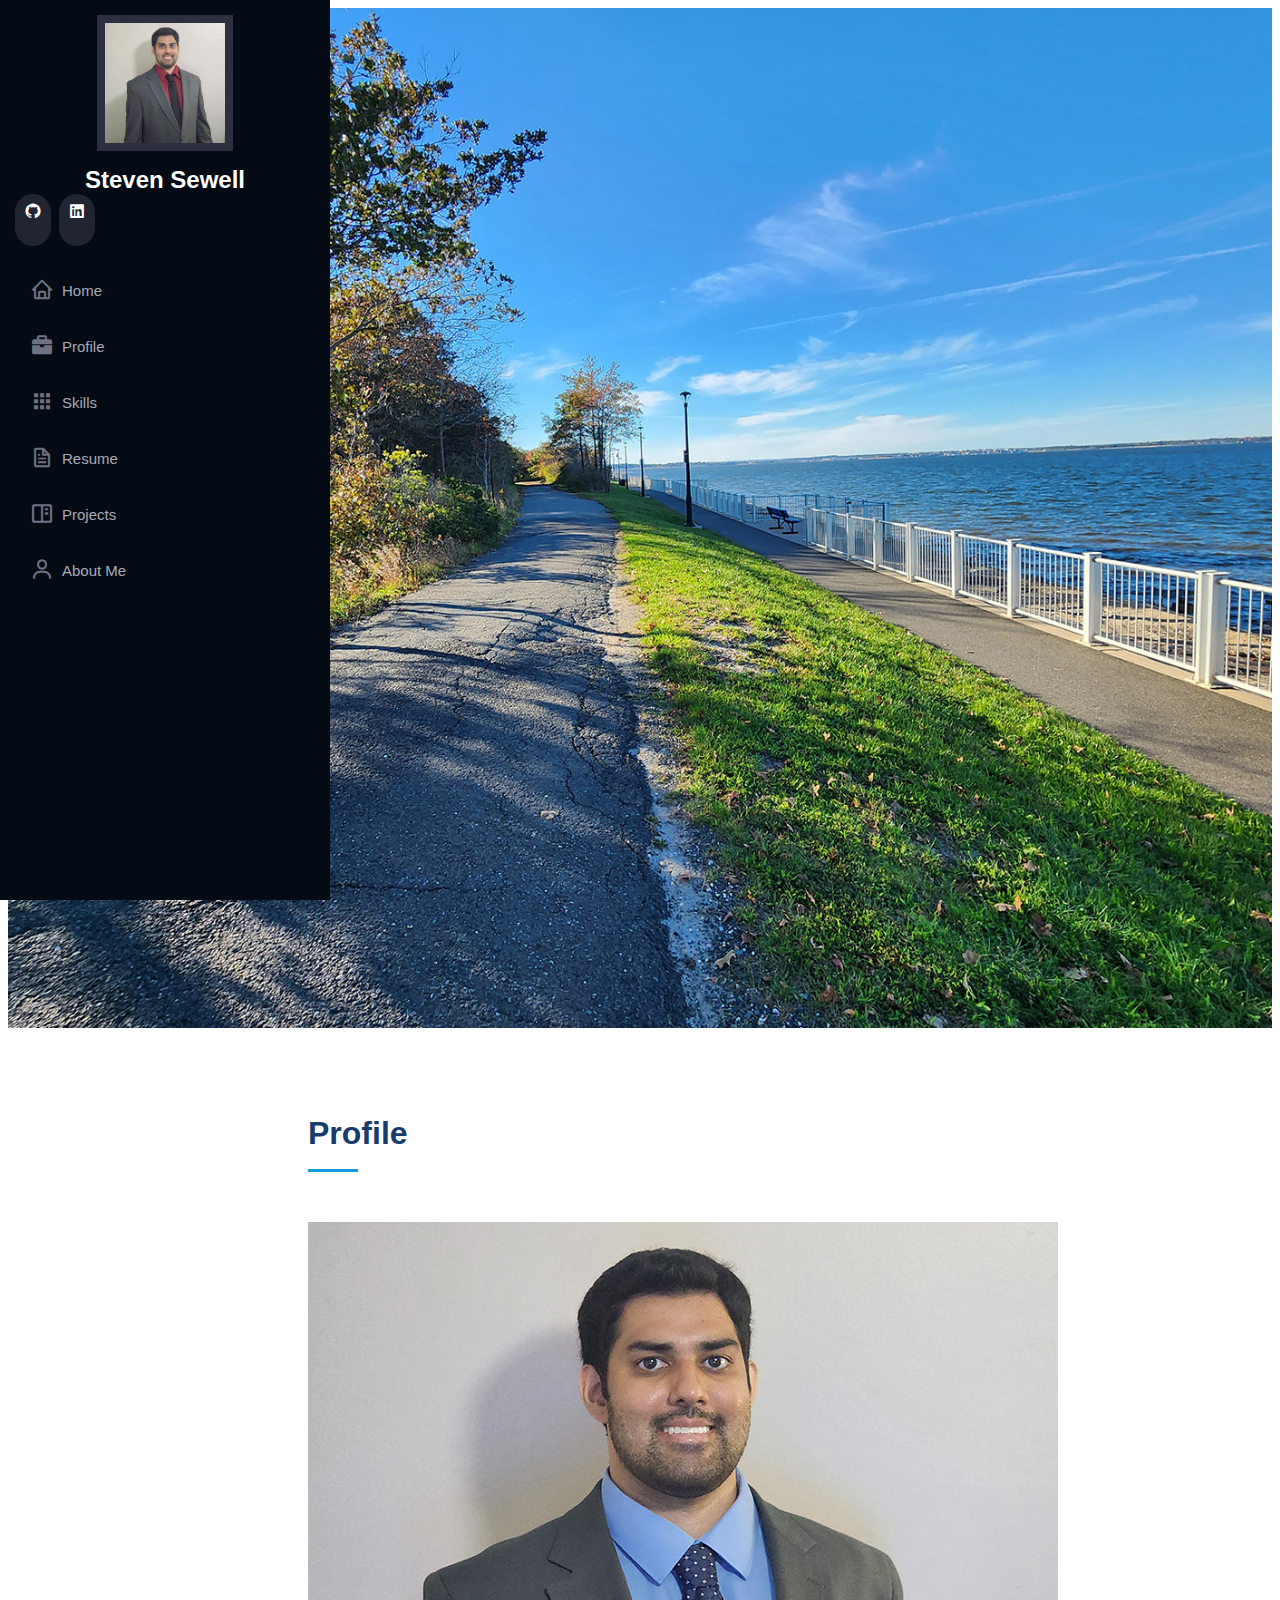
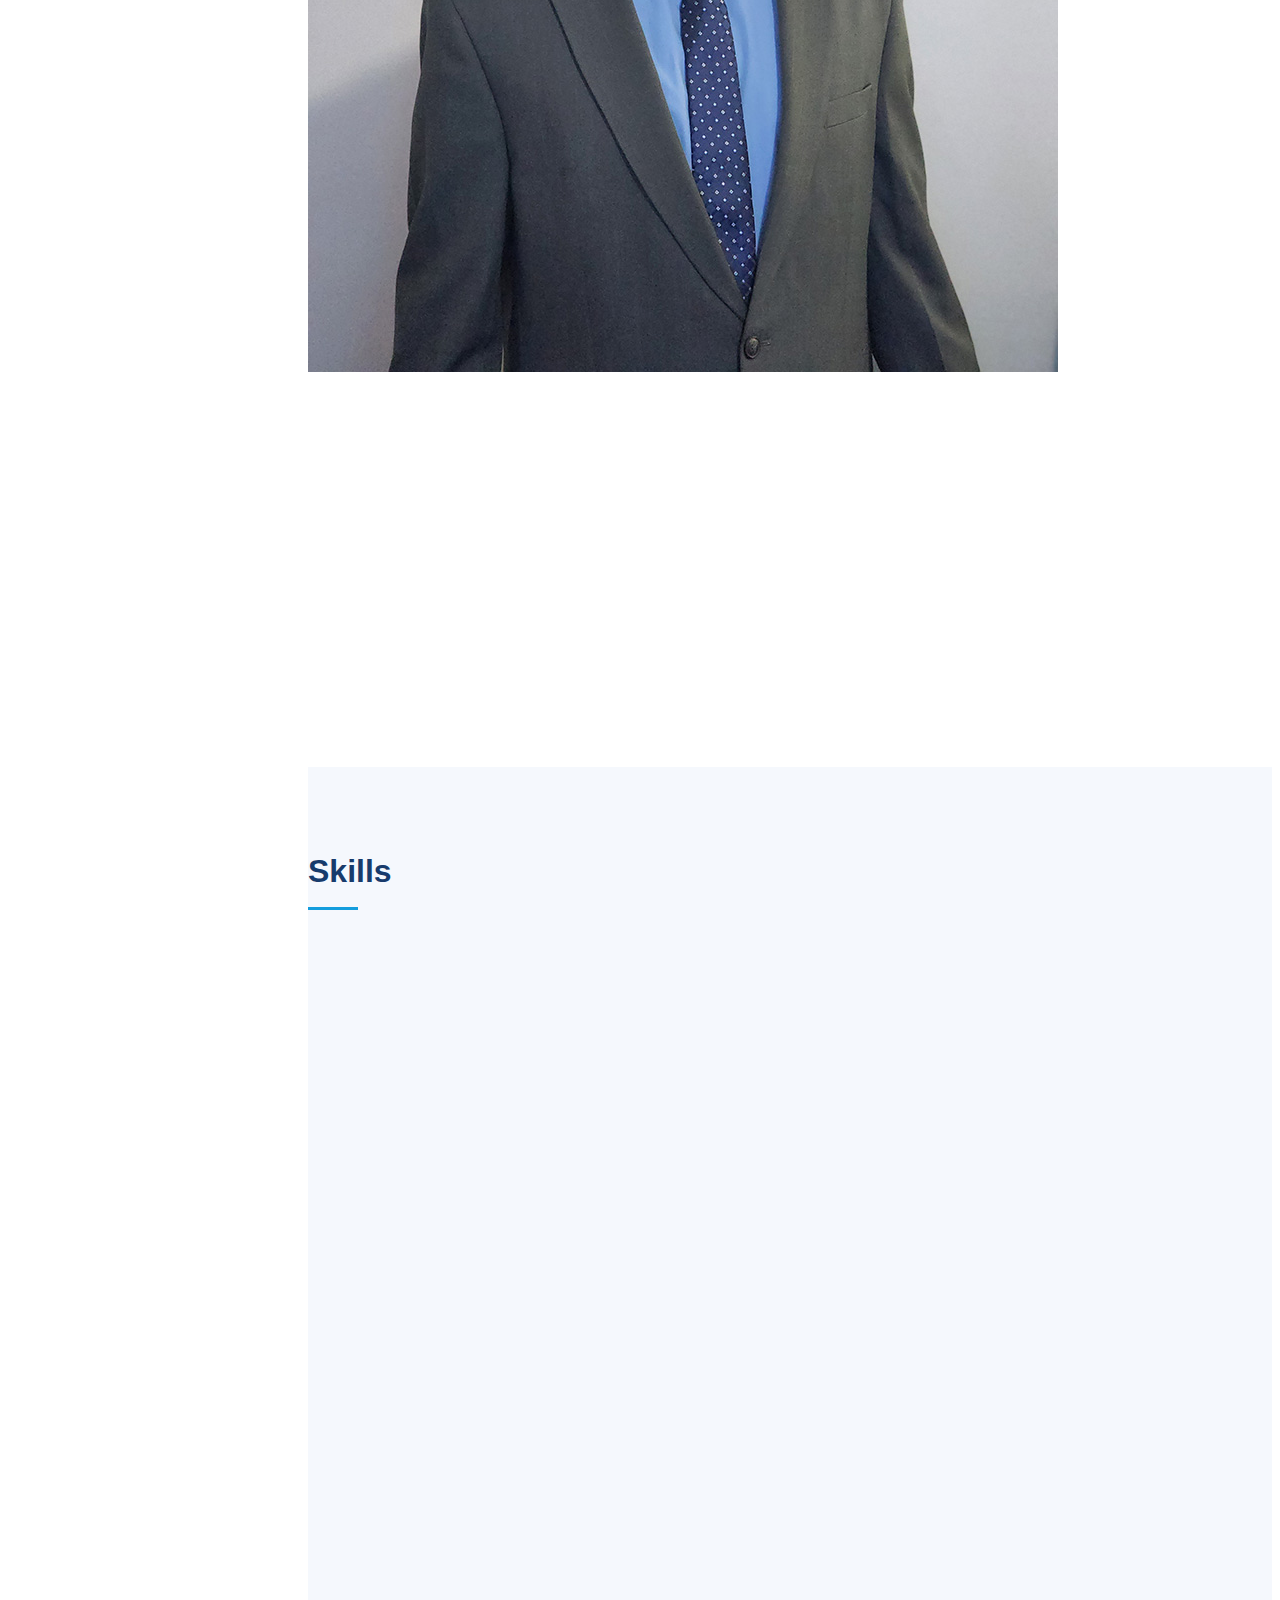
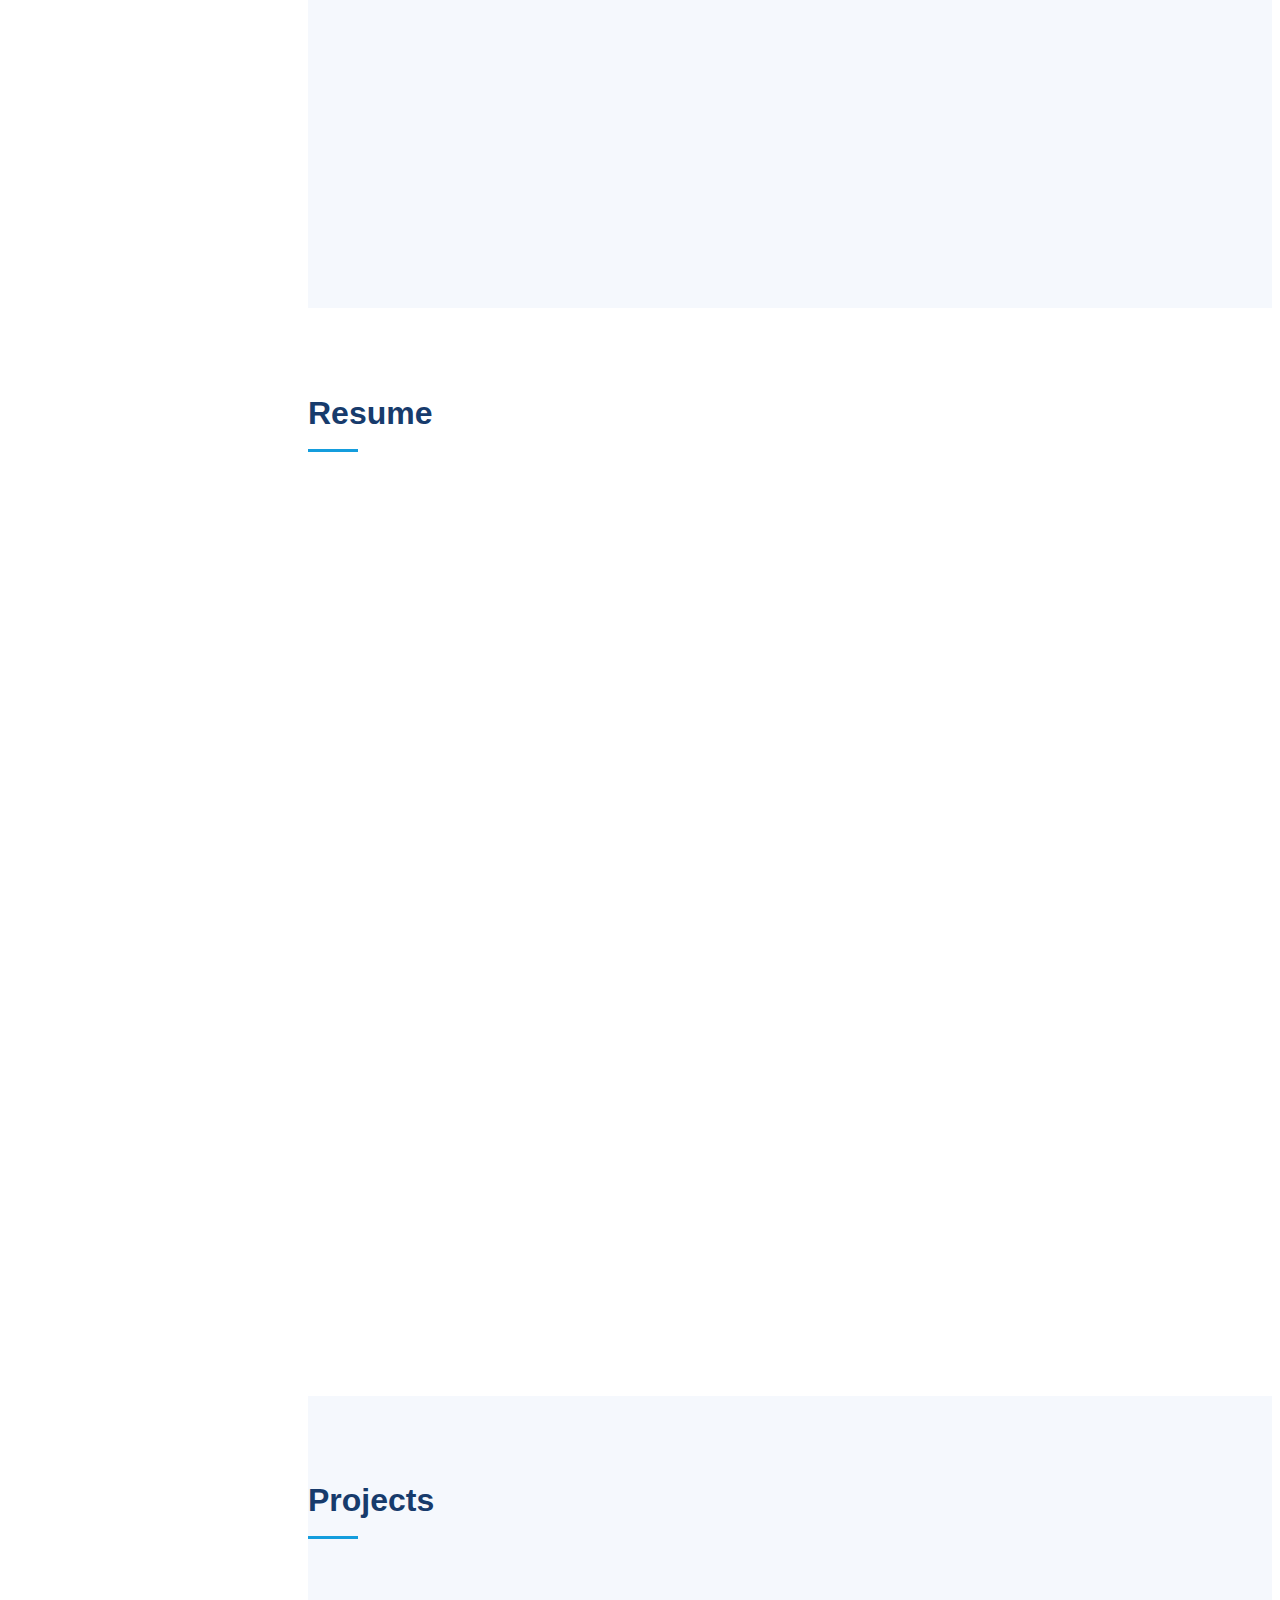
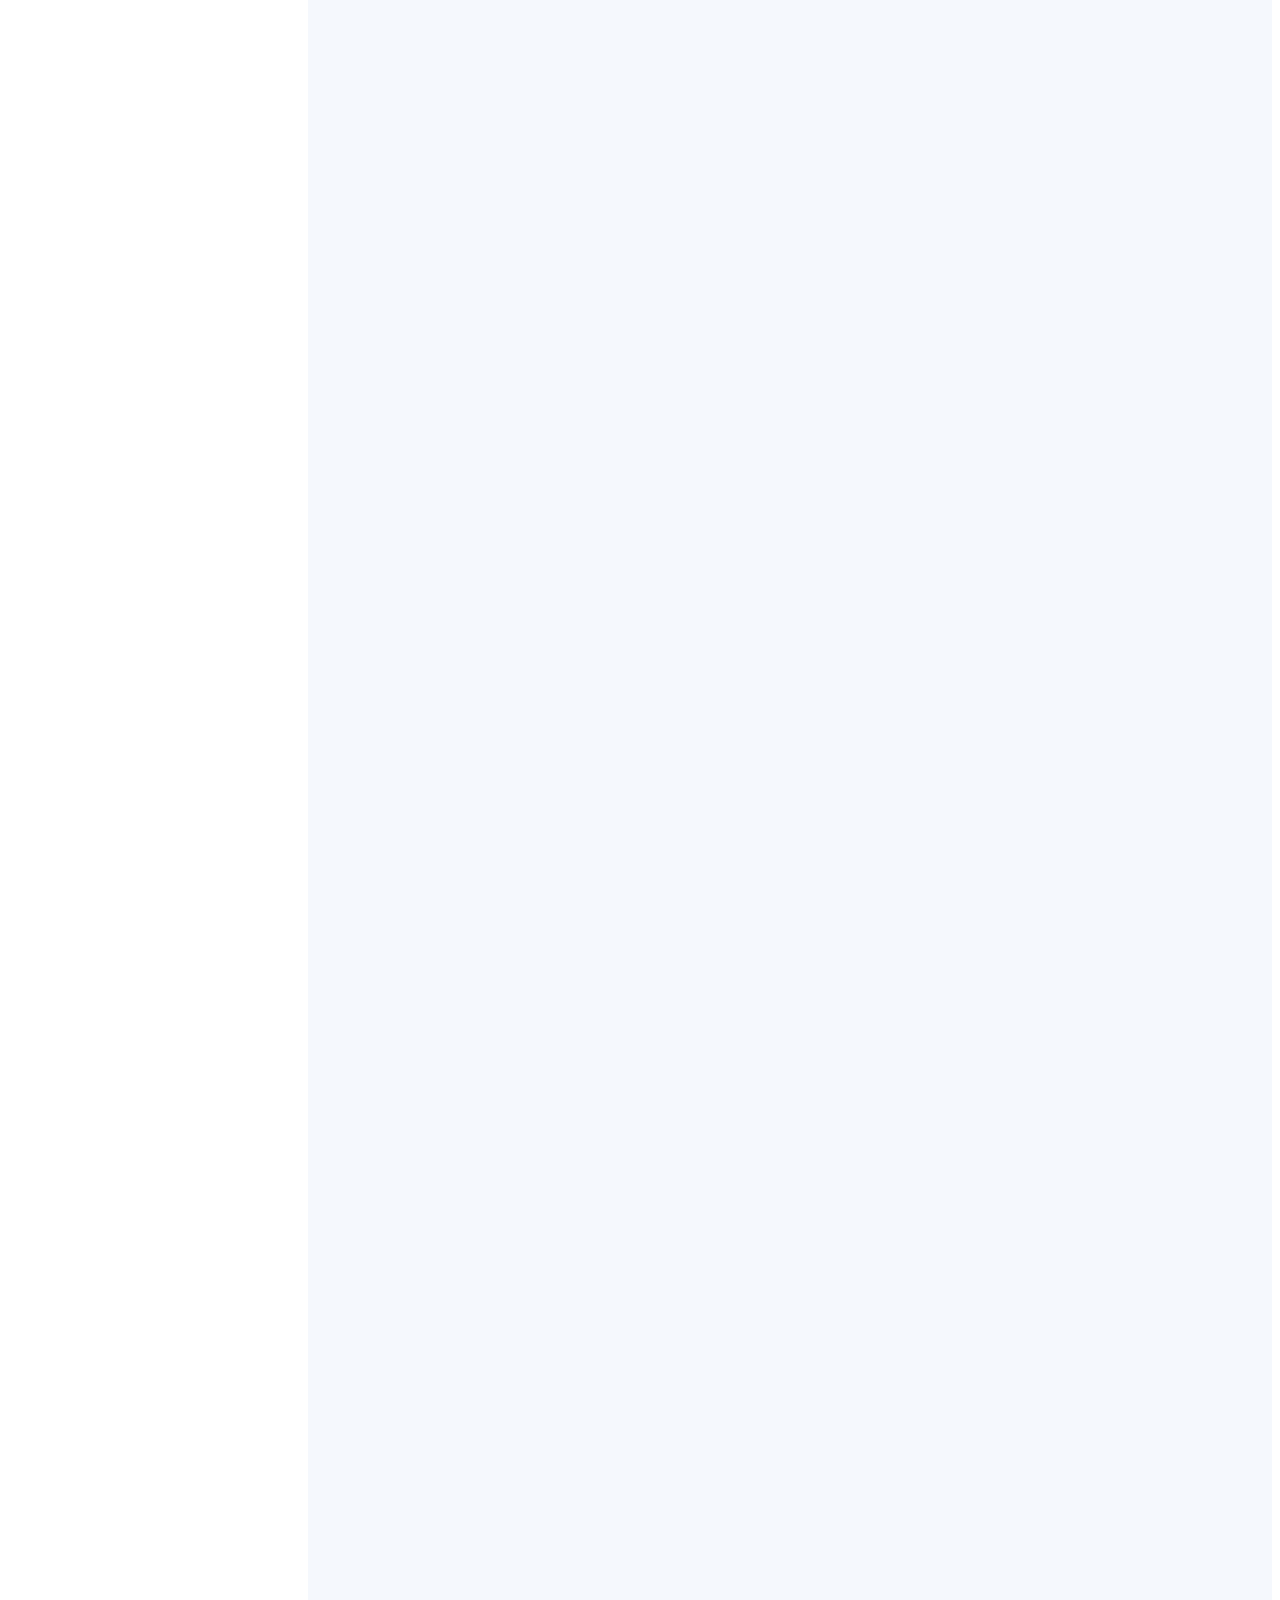
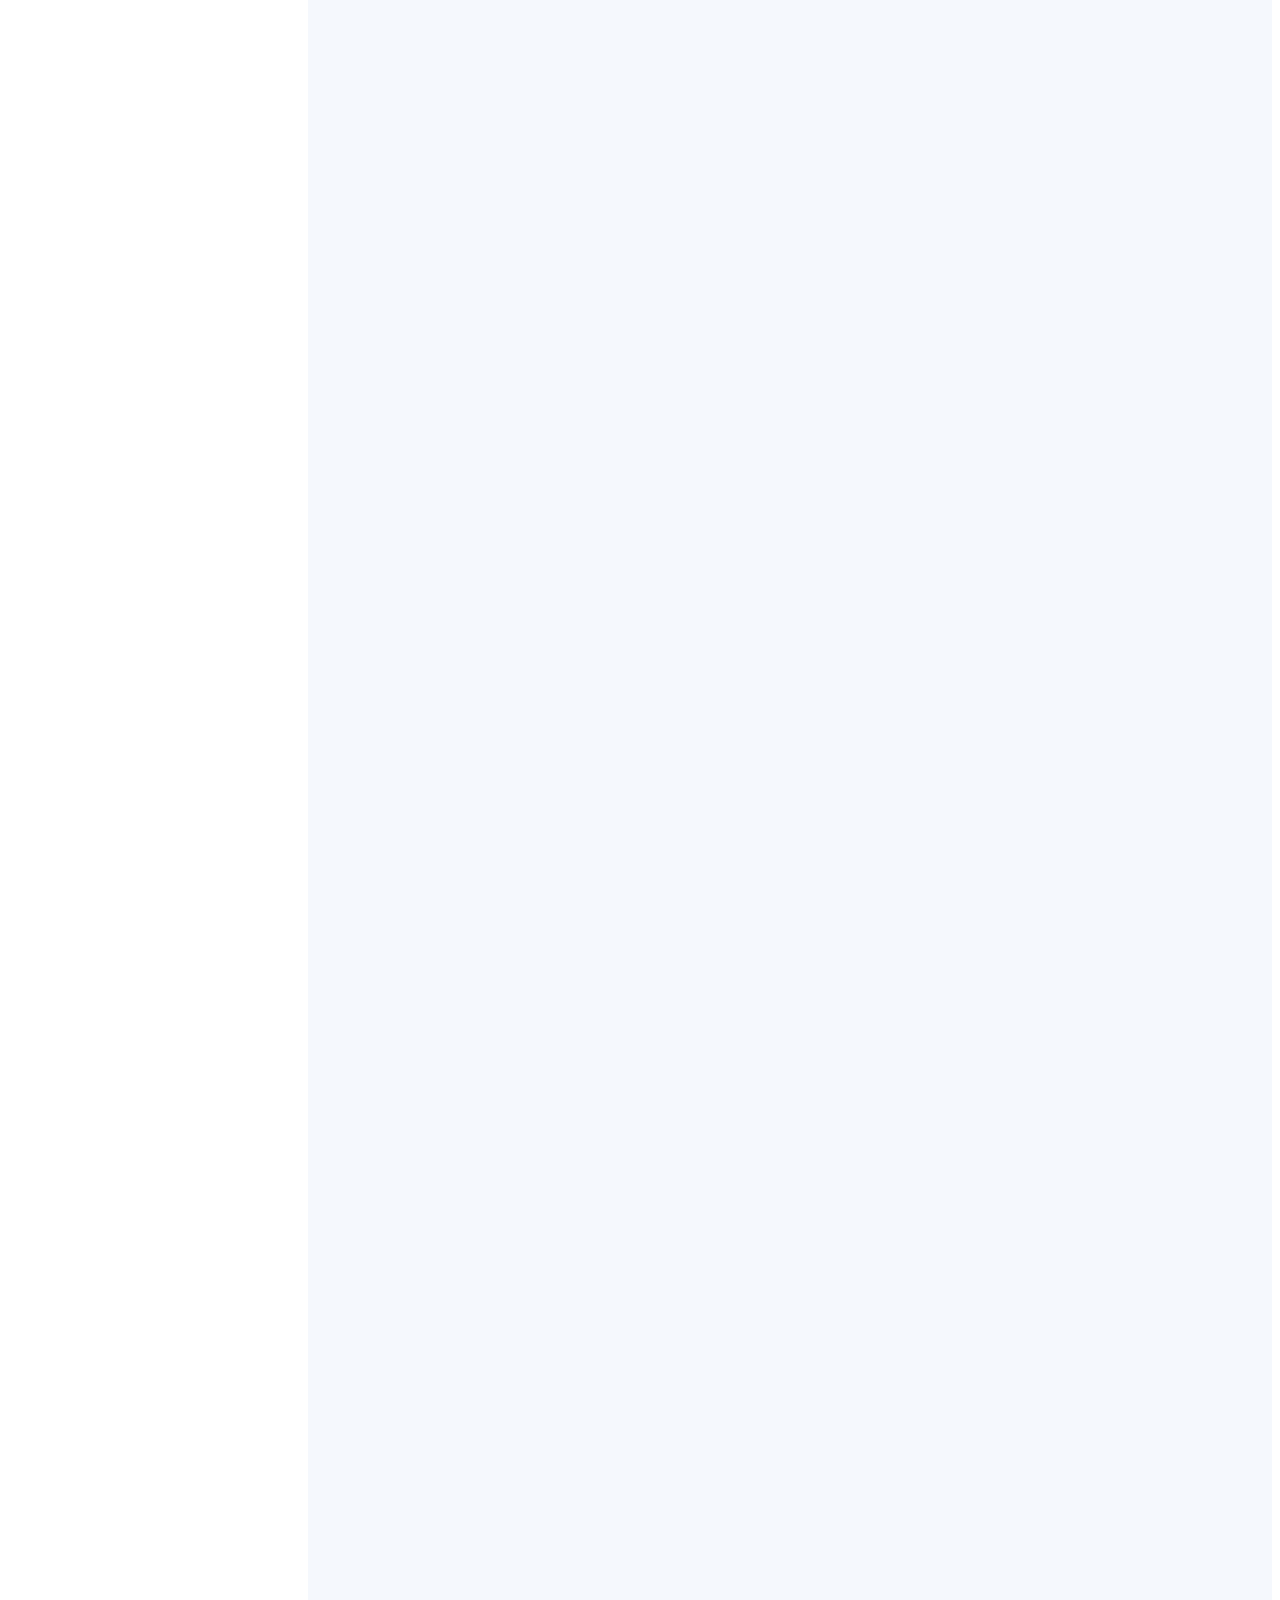
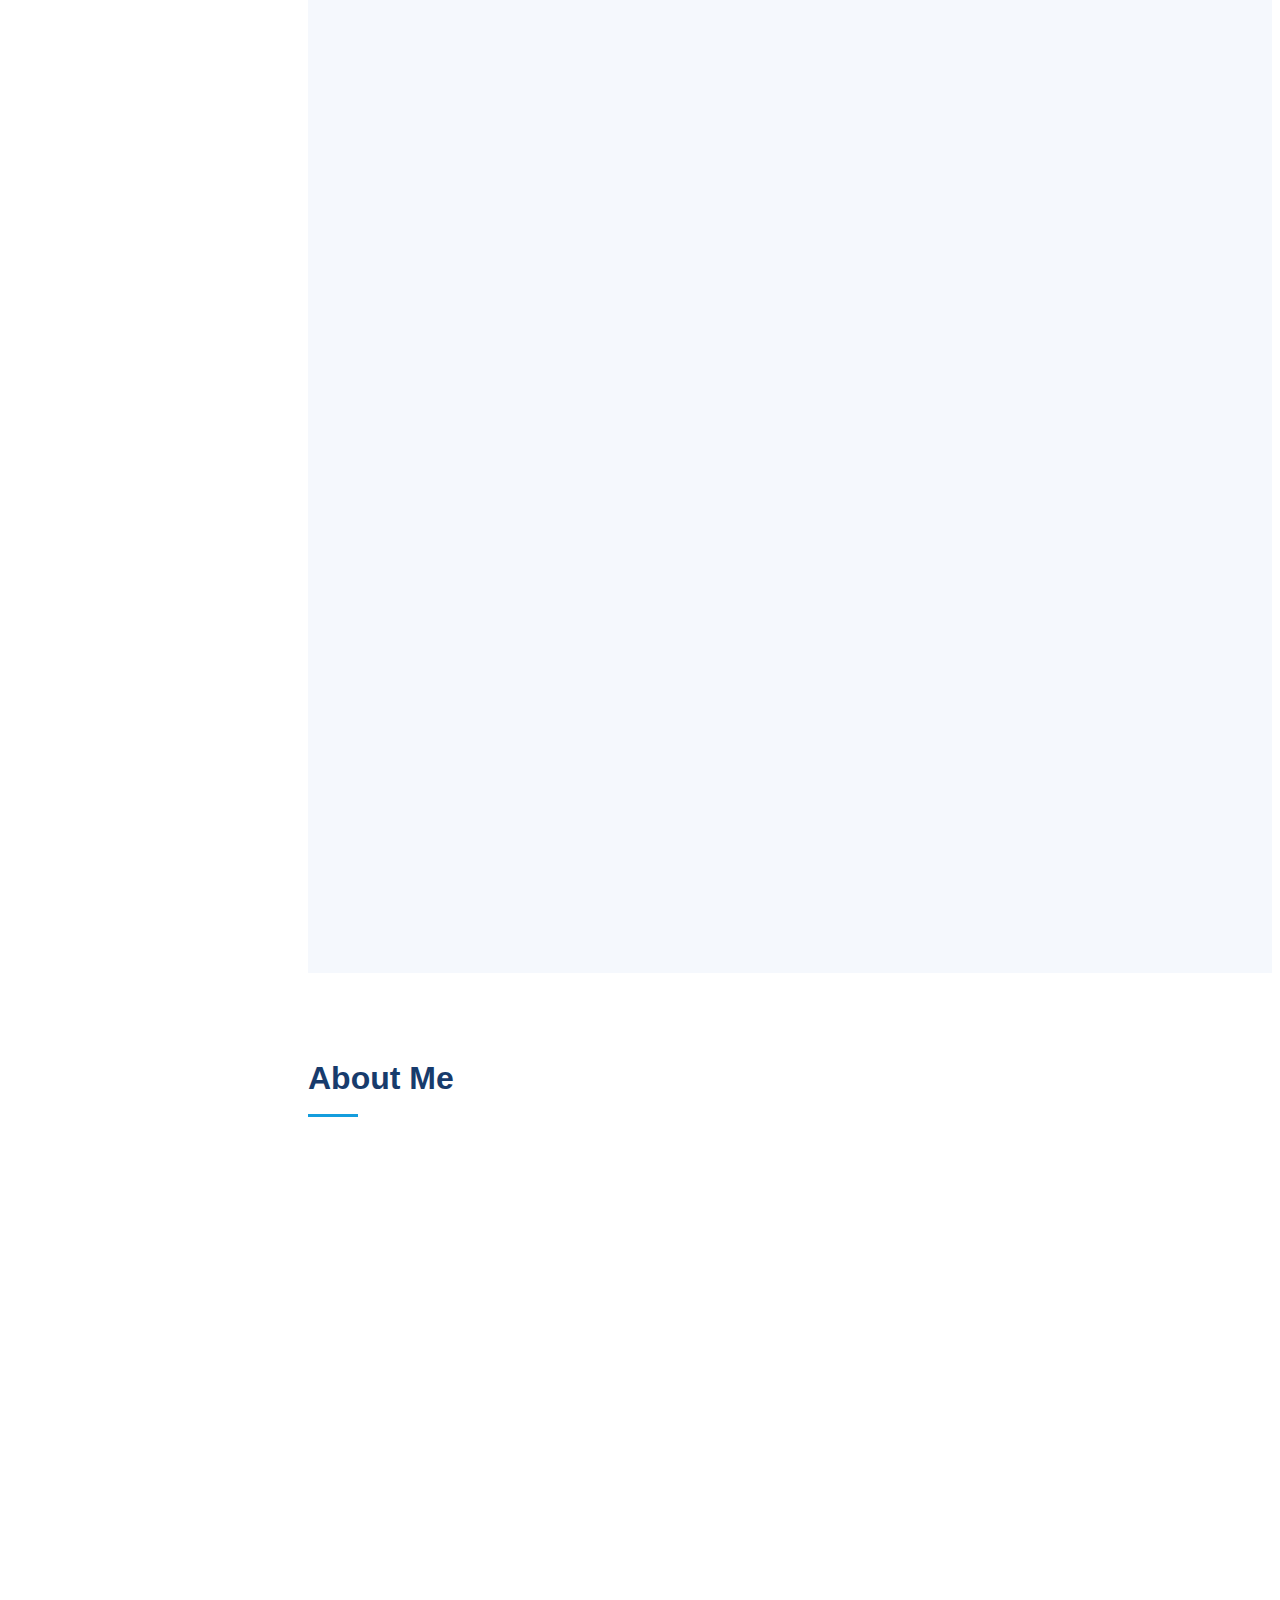
==== commit 36a5e873: "Update projects" ====
--- a/index.html
+++ b/index.html
@@ -193,6 +193,7 @@
         </div>
         <!--Begin Grid Cards-->
         <div class="row row-cols-1 row-cols-md-3 g-4" data-aos="fade-up">
+
           <div class="col">
             <div class="card h-100">
               <img src="assets/img/projects/crowned-one-photography.png" class="card-img-top" alt="...">
@@ -207,10 +208,43 @@
               </div>
             </div>
           </div>
+
+          <div class="col">
+            <div class="card h-100">
+              <img src="assets/img/projects/thunder-bolt-report.png" class="card-img-top" alt="...">
+              <h5 class="card-header">Thunder Bolt Report</h5>
+              <div class="card-body">
+                <p class="card-text">A WordPress sports blog website featuring posts categorized as news,
+                  game recaps, and editorials for the Tampa Bay Lightning NHL team.</p>
+              </div>
+              <div class="card-footer">
+                <small class="text-body-secondary"><a
+                    href="https://lightningstrikesgames.sport.blog/">lightningstrikesgames.sport.blog</a>
+                </small>
+              </div>
+            </div>
+          </div>
+
+          <div class="col">
+            <div class="card h-100">
+              <img src="assets/img/projects/democratize-business.png" class="card-img-top" alt="...">
+              <h5 class="card-header">Nothing Personal, Business</h5>
+              <div class="card-body">
+                <p class="card-text">A website that aim to make business information more
+                  accessible and inclusive for a wider range of people. </p>
+              </div>
+              <div class="card-footer">
+                <small class="text-body-secondary"><a
+                    href="https://business.stevensewell.com">business.stevensewell.com</a>
+                </small>
+              </div>
+            </div>
+          </div>
+
           <div class="col">
             <div class="card h-100">
               <img src="assets/img/projects/gelatomg.png" class="card-img-top" alt="...">
-              <h5 class="card-header">GelatO-M-G!</h5>
+              <h5 class="card-header">GELATO-M-G!</h5>
               <div class="card-body">
                 <p class="card-text">A single-page bootstrap website which allows the user to choose two flavors of
                   Gelato, and will generate a description of how well the flavors taste together.</p>
@@ -221,21 +255,24 @@
               </div>
             </div>
           </div>
-          <div class="col">
-            <div class="card h-100">
-              <img src="assets/img/projects/thunder-bolt-report.png" class="card-img-top" alt="...">
-              <h5 class="card-header">Thunder Bolt Report</h5>
-              <div class="card-body">
-                <p class="card-text">A WordPress sports blog website featuring posts categorized as news,
-                  game recaps, and editorials for the Tampa Bay Lightning NHL team.</p>
-              </div>
-              <div class="card-footer">
-                <small class="text-body-secondary"><a
-                    href="https://lightningstrikesgames.sport.blog/">lightningstrikesgames.sport.blog</a>
+
+          <div class="col">
+            <div class="card h-100">
+              <img src="assets/img/projects/weather.png" class="card-img-top" alt="...">
+              <h5 class="card-header">Weather Dashboard App</h5>
+              <div class="card-body">
+                <p class="card-text">A weather dashboard app that displays current weather and a 5-day forecast. NASA
+                  Astronomy Image of the Day is used as the background image
+                  and changes daily.</p>
+              </div>
+              <div class="card-footer">
+                <small class="text-body-secondary"><a
+                    href="https://stevenrsewell.github.io/Weather-App/">stevenrsewell.github.io/Weather-App</a>
                 </small>
               </div>
             </div>
           </div>
+
           <div class="col">
             <div class="card h-100">
               <img src="assets/img/projects/c-u-in-health.png" class="card-img-top" alt="...">
@@ -250,6 +287,7 @@
               </div>
             </div>
           </div>
+
         </div>
         <!--End Grid Cards-->
       </div>
@@ -263,29 +301,26 @@
           <h2>About Me</h2>
         </div>
         <div class="about-content" data-aos="zoom-in" data-aos-once="true">
-          <p>My name is Steven Robert Sewell. I was born and grew up in Keyport New Jersey,
-            part of the New York City Metropolitan area. I went to elementary and middle school in Aberdeen Township,
-            and attended Saint John Vianney High School in Holmdel.</p>
-          <p>After graduating high school I moved to Tampa, Florida to attend the
-            University of South Florida. I took classes at both USF's Tampa and Saint Petersburg campuses, and majored
-            in Health Sciences. During this time I also worked as a youth sports coach and referee for i9
-            Sports. While living in Tampa, my favorite activities were going to the beach, going to Busch Gardens, and
-            watching Tampa Bay Lightning hockey games at Amalie Arena.</p>
-          <p>Following the completion of my bachelor's degree I moved to Austin Texas and started
-            working in the health and fitness industry. I earneded certifications as a personal trainer from the
-            National Academy of Sports Medicine, and as a CrossFit Level-1 Trainer. I worked in settings including a
-            fitness facility, physical therapy clinic, and a wellness resort, focusing on nutritional consulting
-            and exercise training. I spent much of my free time hiking and kayaking in the Austin area, and enjoying the
-            live music scene and diverse foods in the city. </p>
-          <p>In 2020 I completed a Full Stack Developer coding bootcamp at the University of
-            Texas. Later that year I started working at LegalZoom, where I gained experience in business formation,
-            compliance, and entrepreneurship. At the end of 2021 I moved back to my hometown of
-            Keyport NJ, and in the time since have launched several personal projects including forming a family
-            consulting business, creating a recreational photography brand, starting a sports blog, and forming a
-            YouTube gaming channel.</p>
+          <p>My name is Steven Robert Sewell. I was born and grew up in Keyport New Jersey, part of the New York City
+            Metropolitan area. I went to elementary and middle school in Aberdeen Township, and then attended Saint John
+            Vianney High School in Holmdel.</p>
+          <p>After graduating I moved to Tampa, Florida to attend the University of South Florida. I took classes at
+            both USF's Tampa and Saint Petersburg campuses, and majored in Health Sciences. While living in Tampa, my
+            favorite activities were going to the beach, going to Busch Gardens, and watching Tampa Bay Lightning hockey
+            games at Amalie Arena.</p>
+          <p>After completing my bachelor's degree I started working in the health and fitness industry in Austin, TX. I earned certifications
+            as a personal trainer from the National Academy of Sports Medicine and as a CrossFit Level-1 Trainer. For
+            several years I worked in settings that included a fitness facility, outpatient physical therapy clinic, and
+            a wellness resort, doing nutritional consulting and exercise training. I spent much of my free time hiking
+            and kayaking in the Austin area, and enjoying the live music scene and diverse foods in the city. </p>
+          <p>In 2020 I completed a Full Stack Developer coding bootcamp at the University of Texas. Later that year I
+            began working for LegalZoom, where I gained experience in business formation, compliance, and
+            entrepreneurship. At the end of 2021 I moved back to my hometown of Keyport NJ, and in the time since have
+            started several personal projects including forming a family consulting business, creating a recreational
+            photography brand, and starting a sports blog.</p>
           <p>Some of my activities and interests including landscape and aerial photography, aviation, attending live
-            NFL, MLB, NHL, WWE, and AEW events in the New York City area, and visiting
-            waterfront parks with my dog Kuma.</p>
+            NFL, MLB, NHL, WWE, and AEW events in the New York City area, and visiting waterfront parks with my dog
+            Kuma.</p>
         </div>
       </div>
     </section>
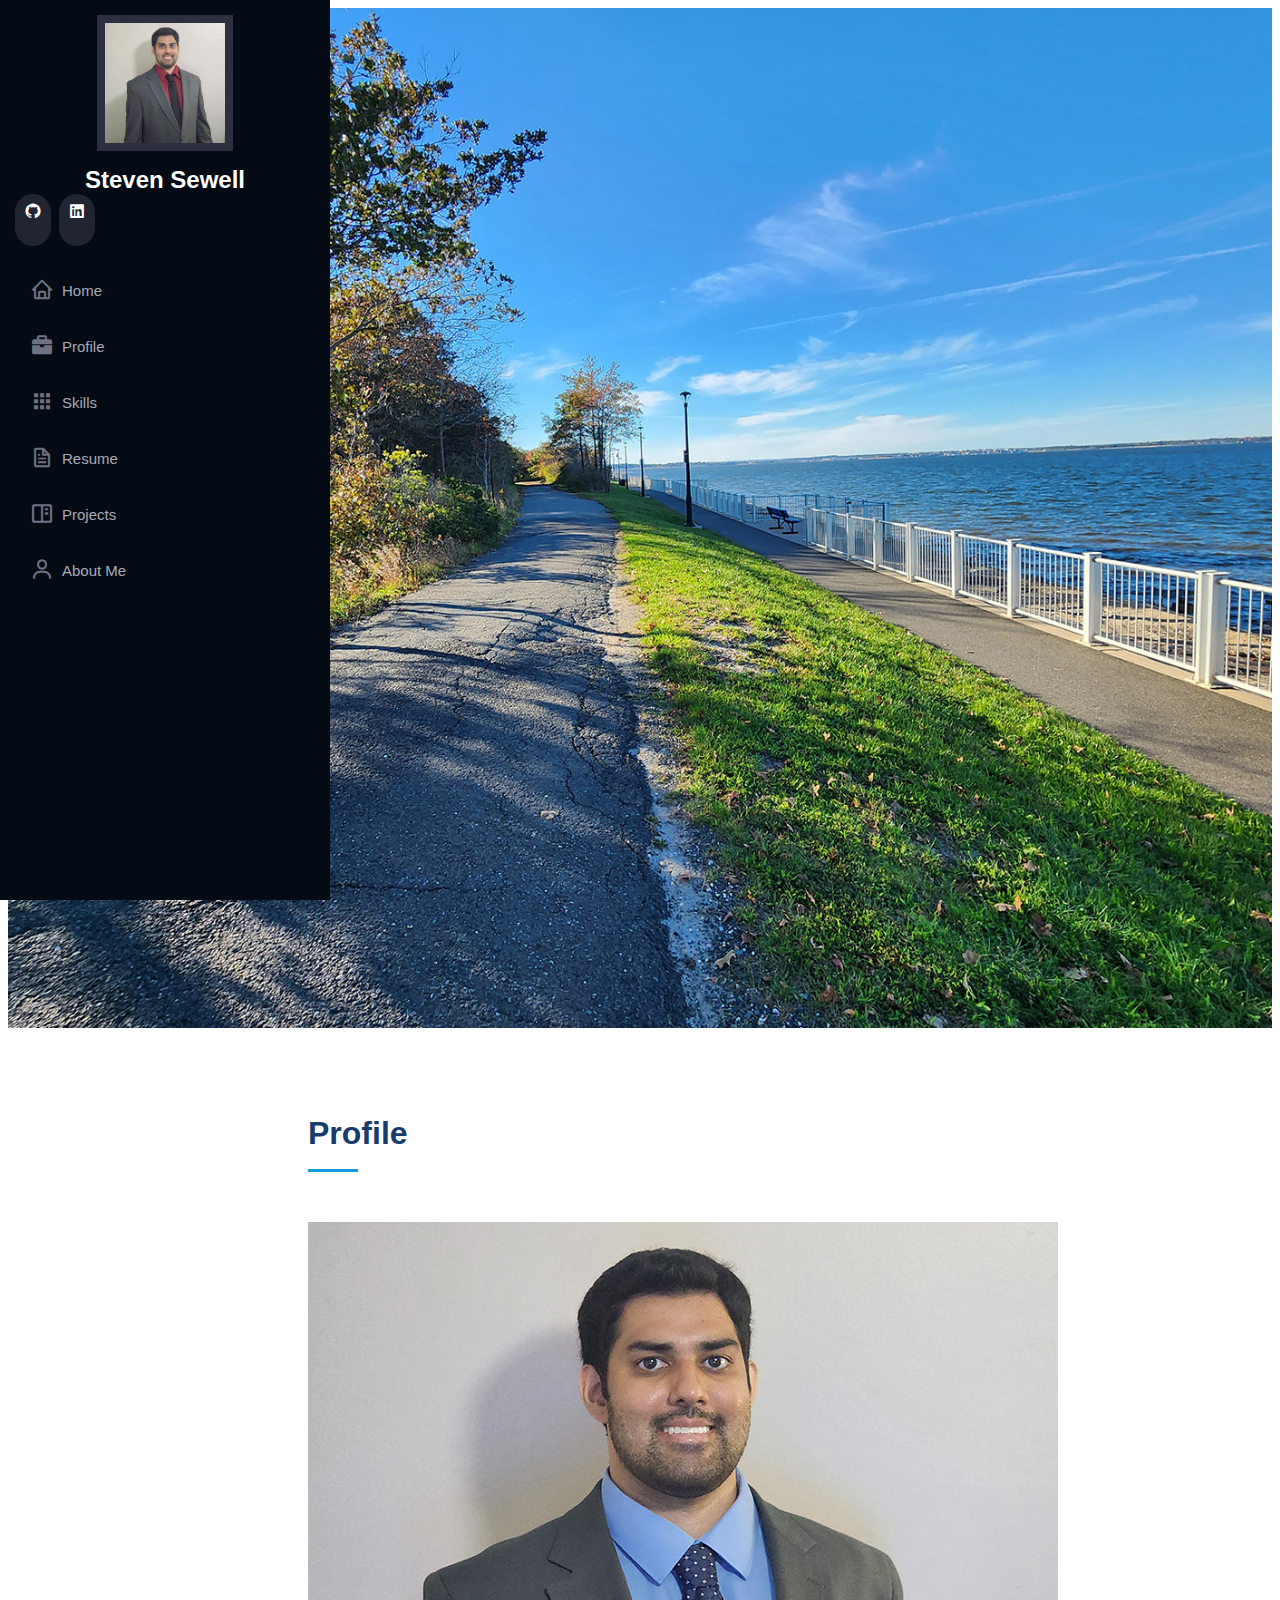
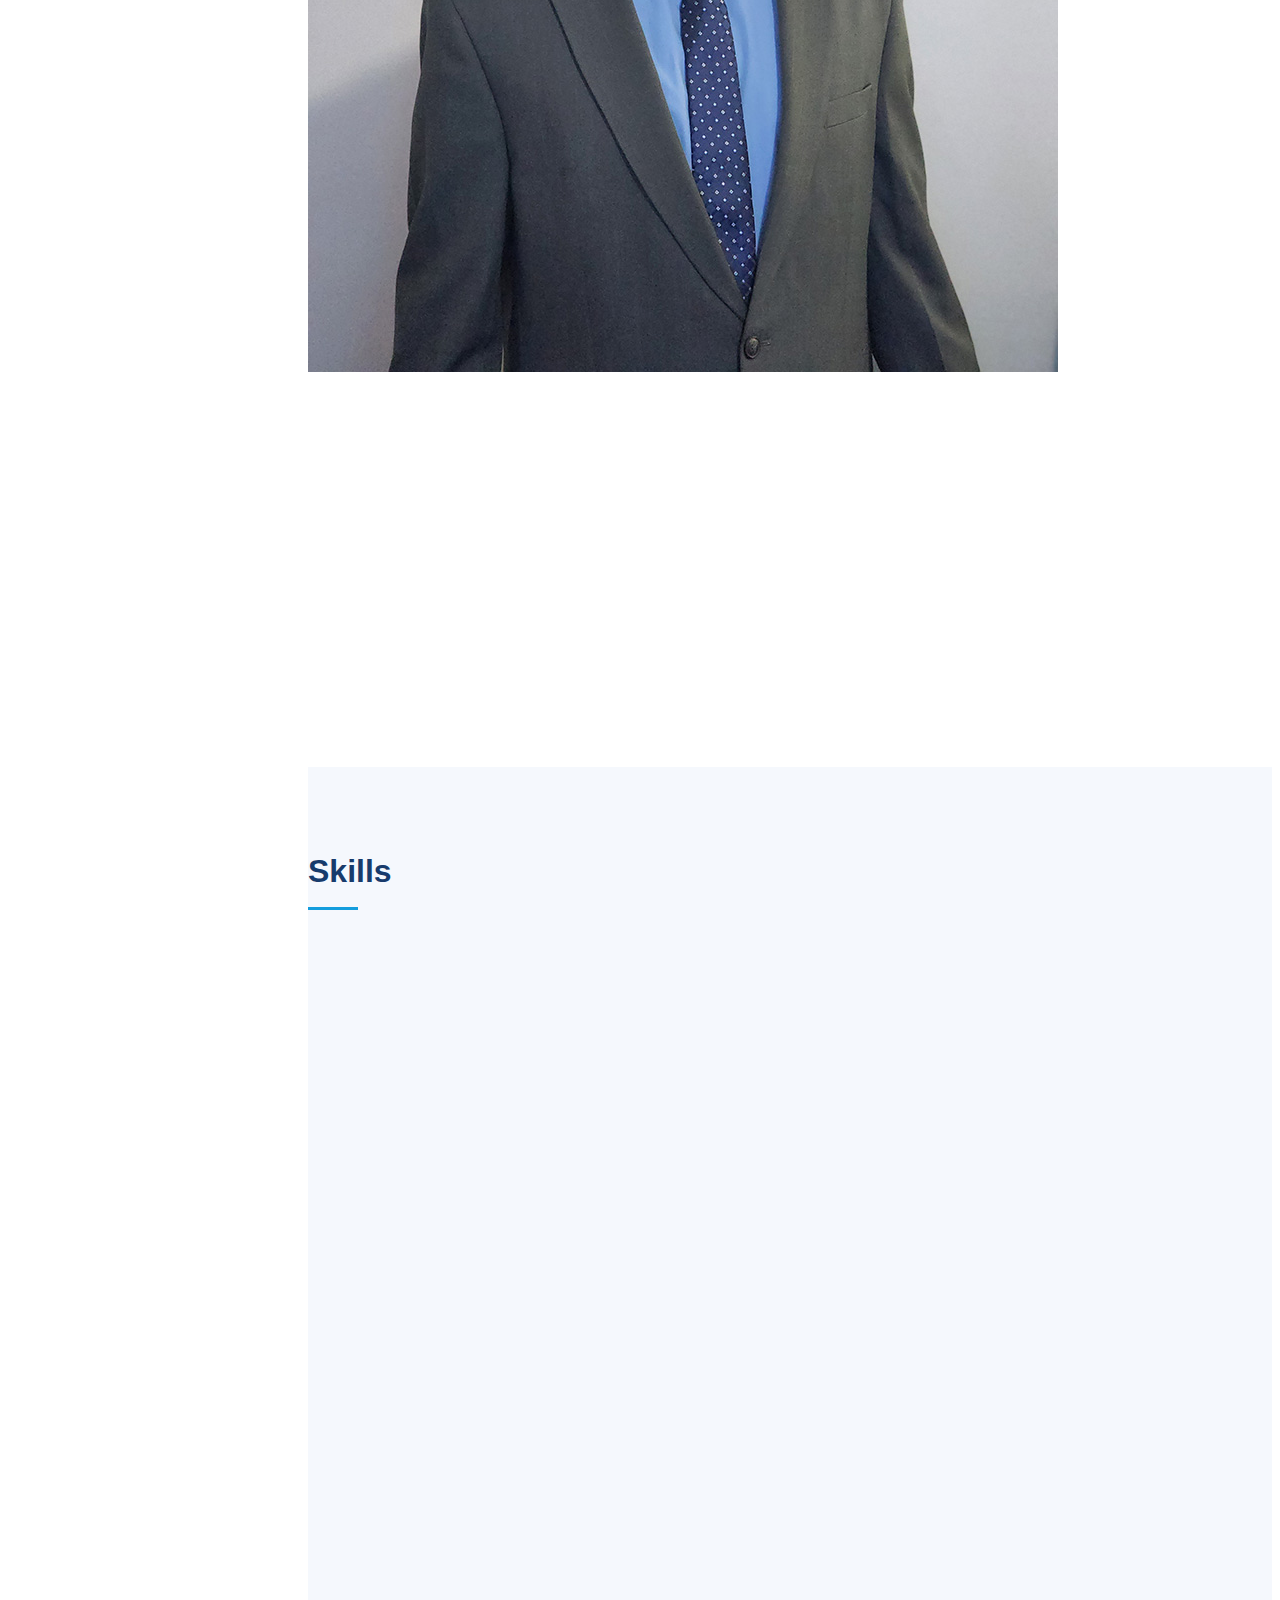
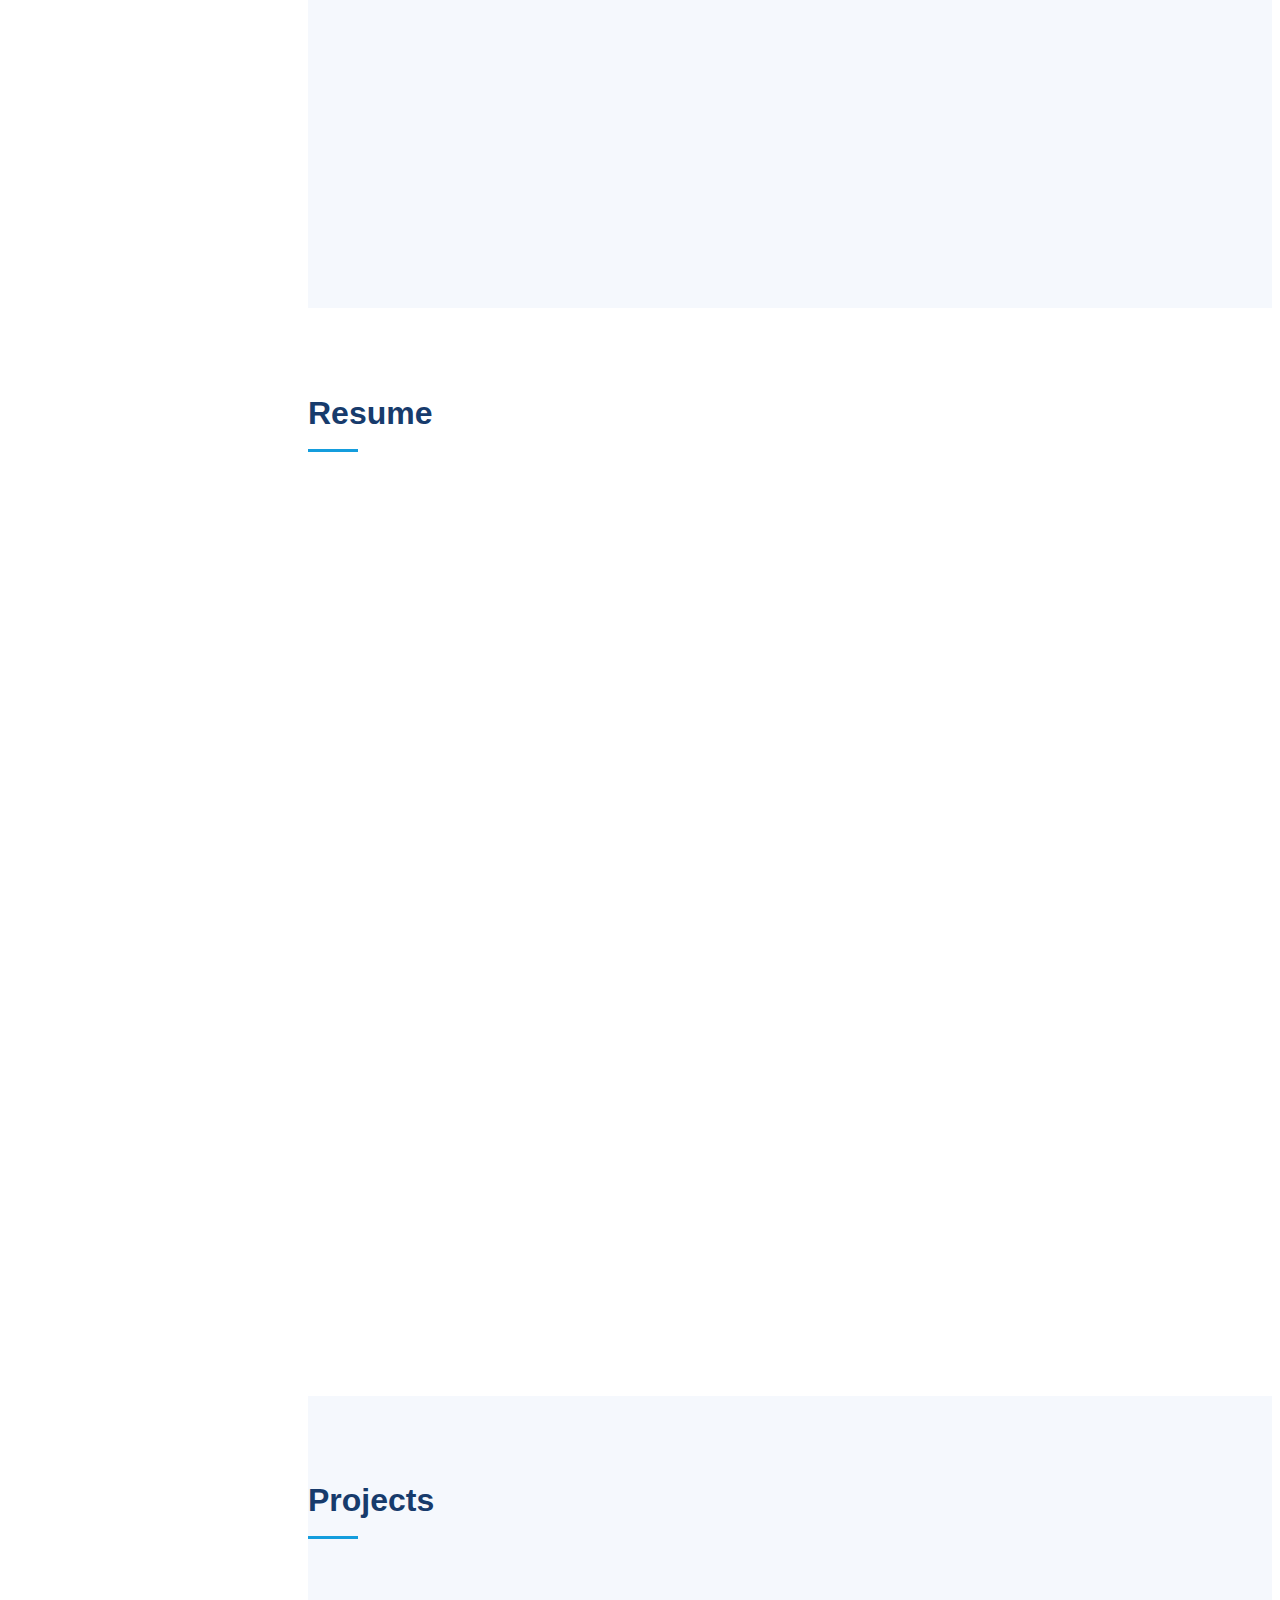
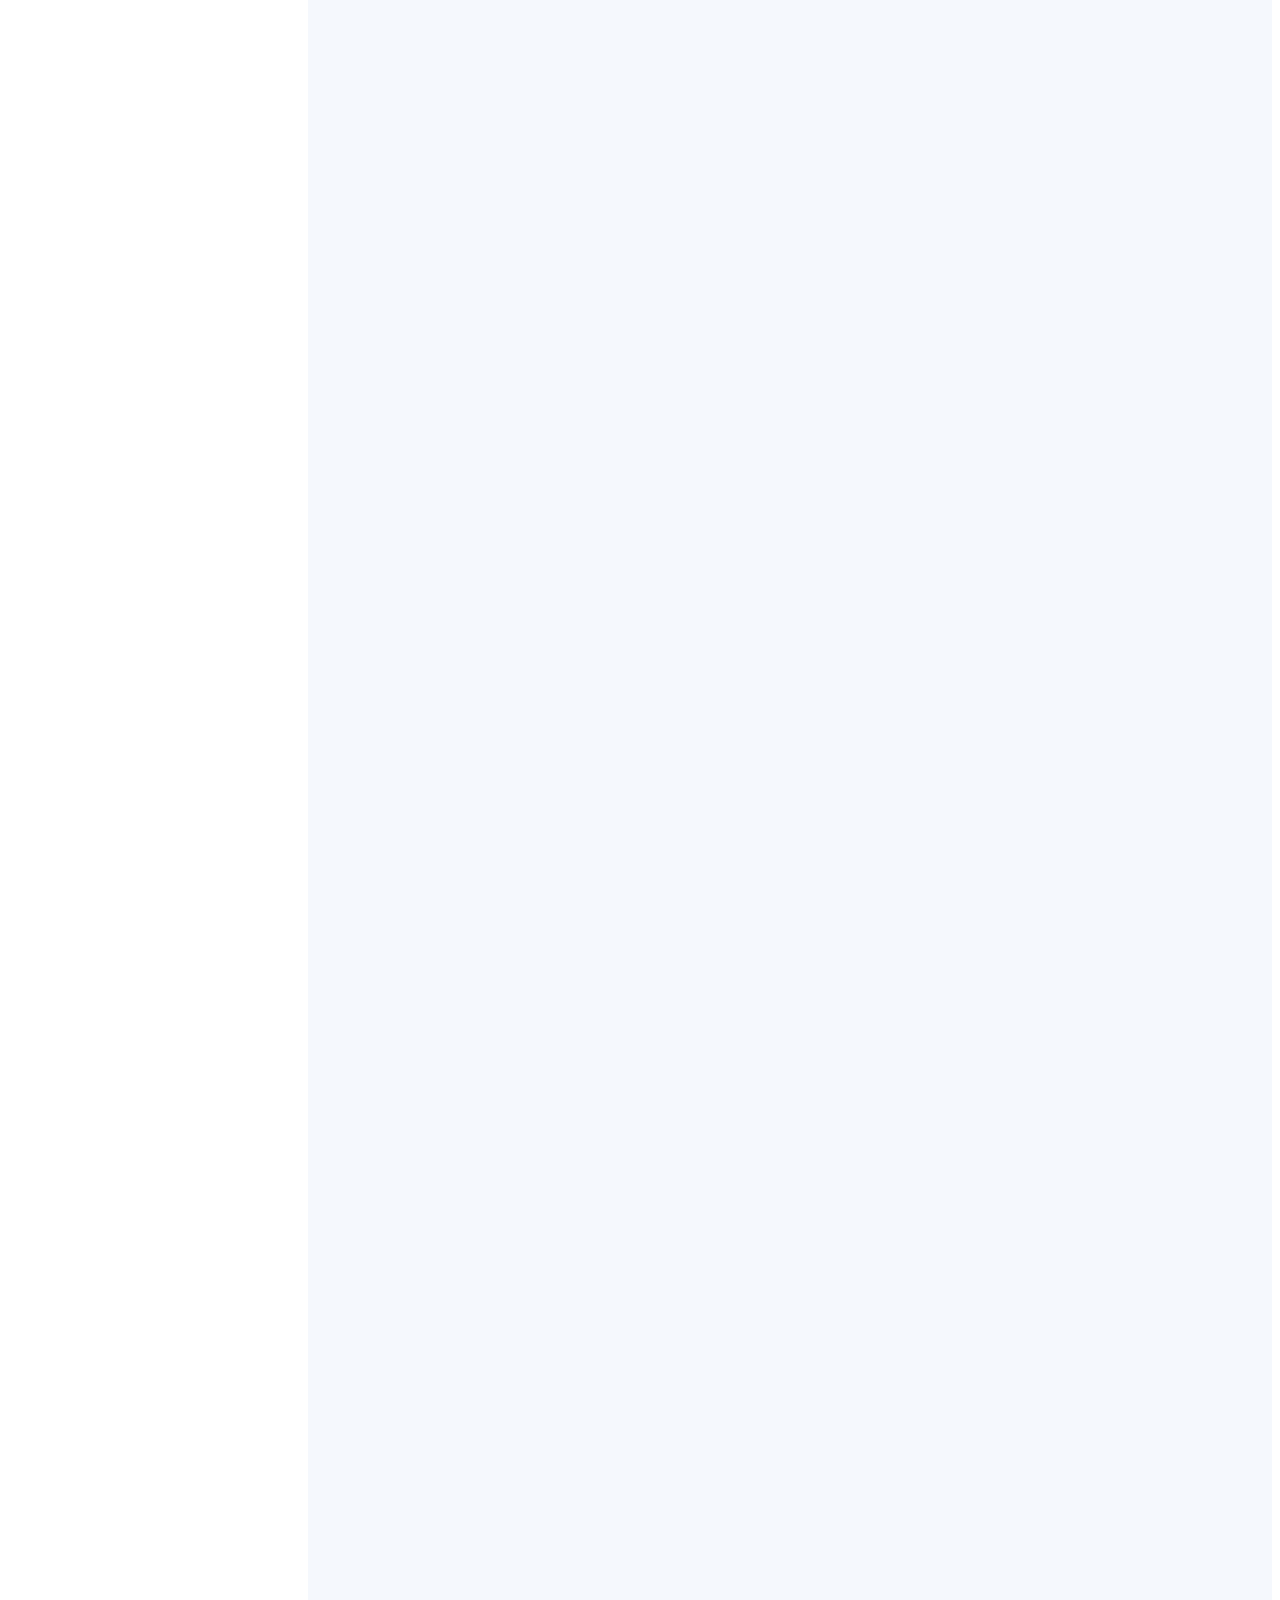
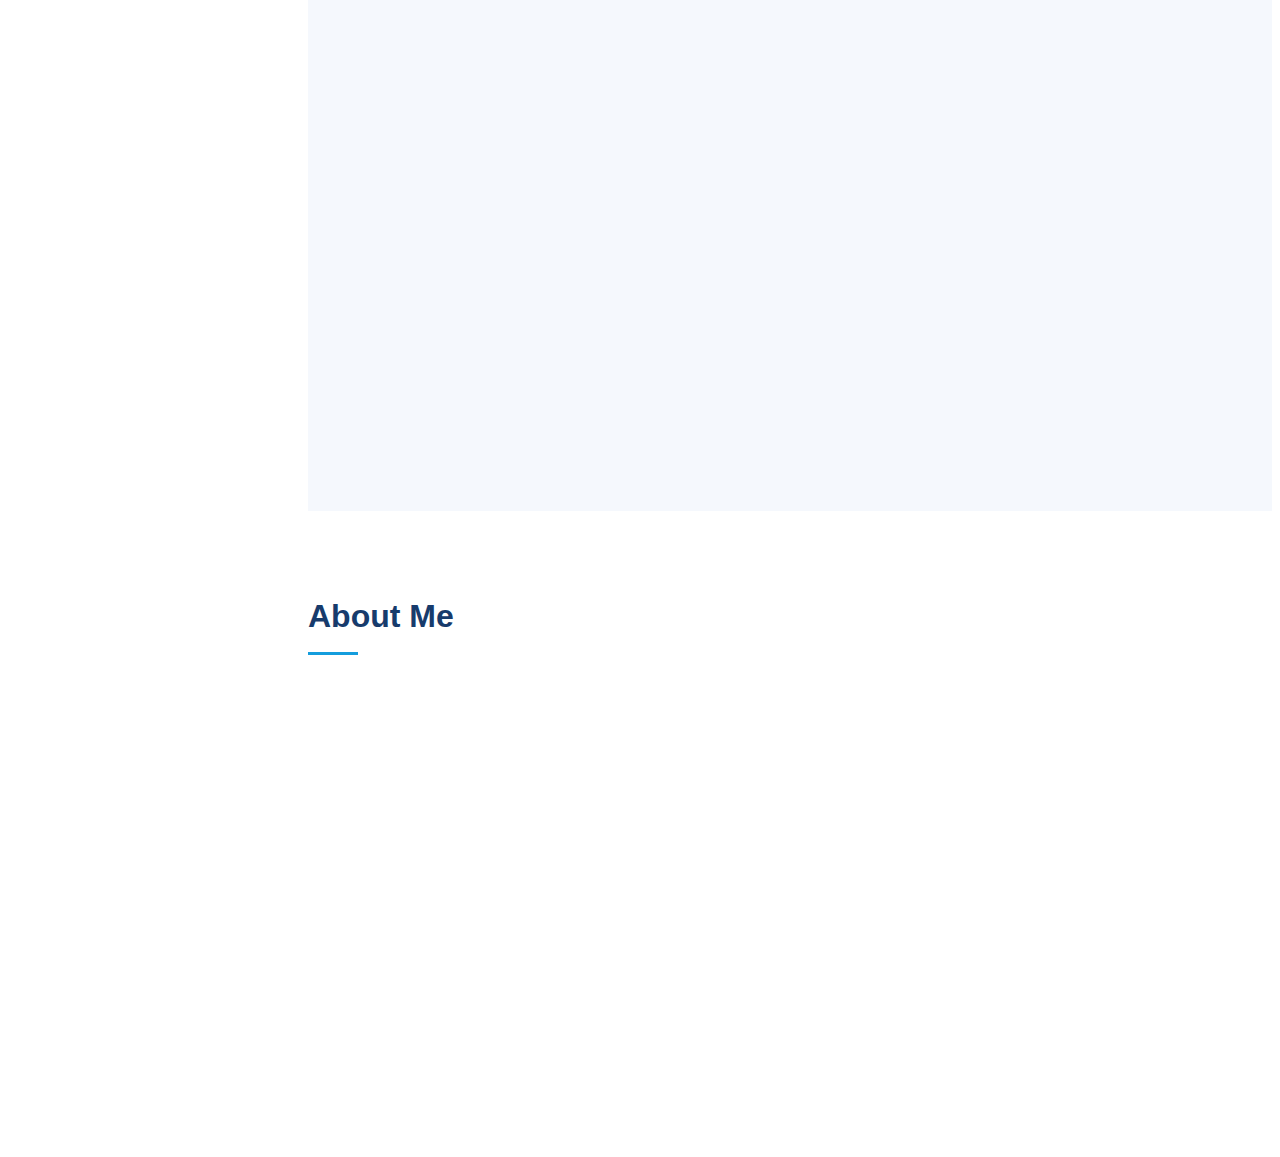
==== commit 7fc4fecd: "Updates" ====
--- a/index.html
+++ b/index.html
@@ -169,7 +169,7 @@
             <div class="resume-item">
               <h4>Document Specialist</h4>
               <h5>Sept 2020 - May 2022</h5>
-              <p><em>Remote, Austin TX </em></p>
+              <p><em>LegalZoom, Remote, Austin TX</em></p>
               <ul>
                 <li>Efficiently filed new LLCs, Corporations, and Non-Profit organizations for customers by navigating
                   various Secretary of State websites</li>
@@ -204,11 +204,43 @@
               </div>
               <div class="card-footer">
                 <small class="text-body-secondary"><a
-                    href="http://photography.stevensewell.com">photography.stevensewell.com</a></small>
-              </div>
-            </div>
-          </div>
-
+                    href="http://crownedone.photography">crownedone.photography</a></small>
+              </div>
+            </div>
+          </div>
+
+          <div class="col">
+            <div class="card h-100">
+              <img src="assets/img/projects/gelatomg.png" class="card-img-top" alt="...">
+              <h5 class="card-header">GelatO-M-G!</h5>
+              <div class="card-body">
+                <p class="card-text">A single-page bootstrap website which allows the user to choose two flavors of
+                  Gelato, and will generate a description of how well the flavors taste together.</p>
+              </div>
+              <div class="card-footer">
+                <small class="text-body-secondary"><a href="https://gelatomg.com/">gelatomg.com</a></small>
+              </div>
+            </div>
+          </div>
+
+          <div class="col">
+            <div class="card h-100">
+              <img src="assets/img/projects/weather.png" class="card-img-top" alt="...">
+              <h5 class="card-header">NASA Weather Dashboard</h5>
+              <div class="card-body">
+                <p class="card-text">A weather dashboard app that displays current weather and a 5-day forecast. NASA
+                  Astronomy Image of the Day is used as the background image
+                  and changes daily.</p>
+              </div>
+              <div class="card-footer">
+                <small class="text-body-secondary"><a
+                    href="https://stevenrsewell.github.io/Weather-App/">stevenrsewell.github.io/Weather-App</a>
+                </small>
+              </div>
+            </div>
+          </div>
+
+          <!-- 
           <div class="col">
             <div class="card h-100">
               <img src="assets/img/projects/thunder-bolt-report.png" class="card-img-top" alt="...">
@@ -228,7 +260,7 @@
           <div class="col">
             <div class="card h-100">
               <img src="assets/img/projects/democratize-business.png" class="card-img-top" alt="...">
-              <h5 class="card-header">Nothing Personal, Business</h5>
+              <h5 class="card-header">Business</h5>
               <div class="card-body">
                 <p class="card-text">A website that aim to make business information more
                   accessible and inclusive for a wider range of people. </p>
@@ -243,38 +275,6 @@
 
           <div class="col">
             <div class="card h-100">
-              <img src="assets/img/projects/gelatomg.png" class="card-img-top" alt="...">
-              <h5 class="card-header">GELATO-M-G!</h5>
-              <div class="card-body">
-                <p class="card-text">A single-page bootstrap website which allows the user to choose two flavors of
-                  Gelato, and will generate a description of how well the flavors taste together.</p>
-              </div>
-              <div class="card-footer">
-                <small class="text-body-secondary"><a
-                    href="https://gelatomg.stevensewell.com/">gelatomg.stevensewell.com</a></small>
-              </div>
-            </div>
-          </div>
-
-          <div class="col">
-            <div class="card h-100">
-              <img src="assets/img/projects/weather.png" class="card-img-top" alt="...">
-              <h5 class="card-header">Weather Dashboard App</h5>
-              <div class="card-body">
-                <p class="card-text">A weather dashboard app that displays current weather and a 5-day forecast. NASA
-                  Astronomy Image of the Day is used as the background image
-                  and changes daily.</p>
-              </div>
-              <div class="card-footer">
-                <small class="text-body-secondary"><a
-                    href="https://stevenrsewell.github.io/Weather-App/">stevenrsewell.github.io/Weather-App</a>
-                </small>
-              </div>
-            </div>
-          </div>
-
-          <div class="col">
-            <div class="card h-100">
               <img src="assets/img/projects/c-u-in-health.png" class="card-img-top" alt="...">
               <h5 class="card-header">C. U. In Health</h5>
               <div class="card-body">
@@ -287,7 +287,7 @@
               </div>
             </div>
           </div>
-
+          -->
         </div>
         <!--End Grid Cards-->
       </div>
@@ -308,11 +308,12 @@
             both USF's Tampa and Saint Petersburg campuses, and majored in Health Sciences. While living in Tampa, my
             favorite activities were going to the beach, going to Busch Gardens, and watching Tampa Bay Lightning hockey
             games at Amalie Arena.</p>
-          <p>After completing my bachelor's degree I started working in the health and fitness industry in Austin, TX. I earned certifications
-            as a personal trainer from the National Academy of Sports Medicine and as a CrossFit Level-1 Trainer. For
-            several years I worked in settings that included a fitness facility, outpatient physical therapy clinic, and
-            a wellness resort, doing nutritional consulting and exercise training. I spent much of my free time hiking
-            and kayaking in the Austin area, and enjoying the live music scene and diverse foods in the city. </p>
+          <p>After completing my bachelor's degree I started working in the health and fitness industry in Austin, TX. I
+            earned certifications as a personal trainer from the National Academy of Sports Medicine and as a CrossFit
+            Level-1 Trainer. For several years I worked in settings that included a fitness facility, outpatient
+            physical therapy clinic, and a wellness resort, doing nutritional consulting and exercise training. I spent
+            much of my free time hiking and kayaking in the Austin area, and enjoying the live music scene and diverse
+            foods in the city.</p>
           <p>In 2020 I completed a Full Stack Developer coding bootcamp at the University of Texas. Later that year I
             began working for LegalZoom, where I gained experience in business formation, compliance, and
             entrepreneurship. At the end of 2021 I moved back to my hometown of Keyport NJ, and in the time since have
@@ -326,6 +327,7 @@
     </section>
     <!-- End About Section -->
 
+
   </main><!-- End #main -->
 
   <script src="https://cdn.jsdelivr.net/npm/bootstrap@5.3.2/dist/js/bootstrap.bundle.min.js"
--- a/assets/css/style.css
+++ b/assets/css/style.css
@@ -300,8 +300,9 @@
 /*--------------------------------------------------------------
 # About
 --------------------------------------------------------------*/
-.about-content {
-  text-align: center;
+.about-content p {
+  margin-left: 20px;
+  margin-right: 20px;
 }
 
 @media (max-width: 768px) {
